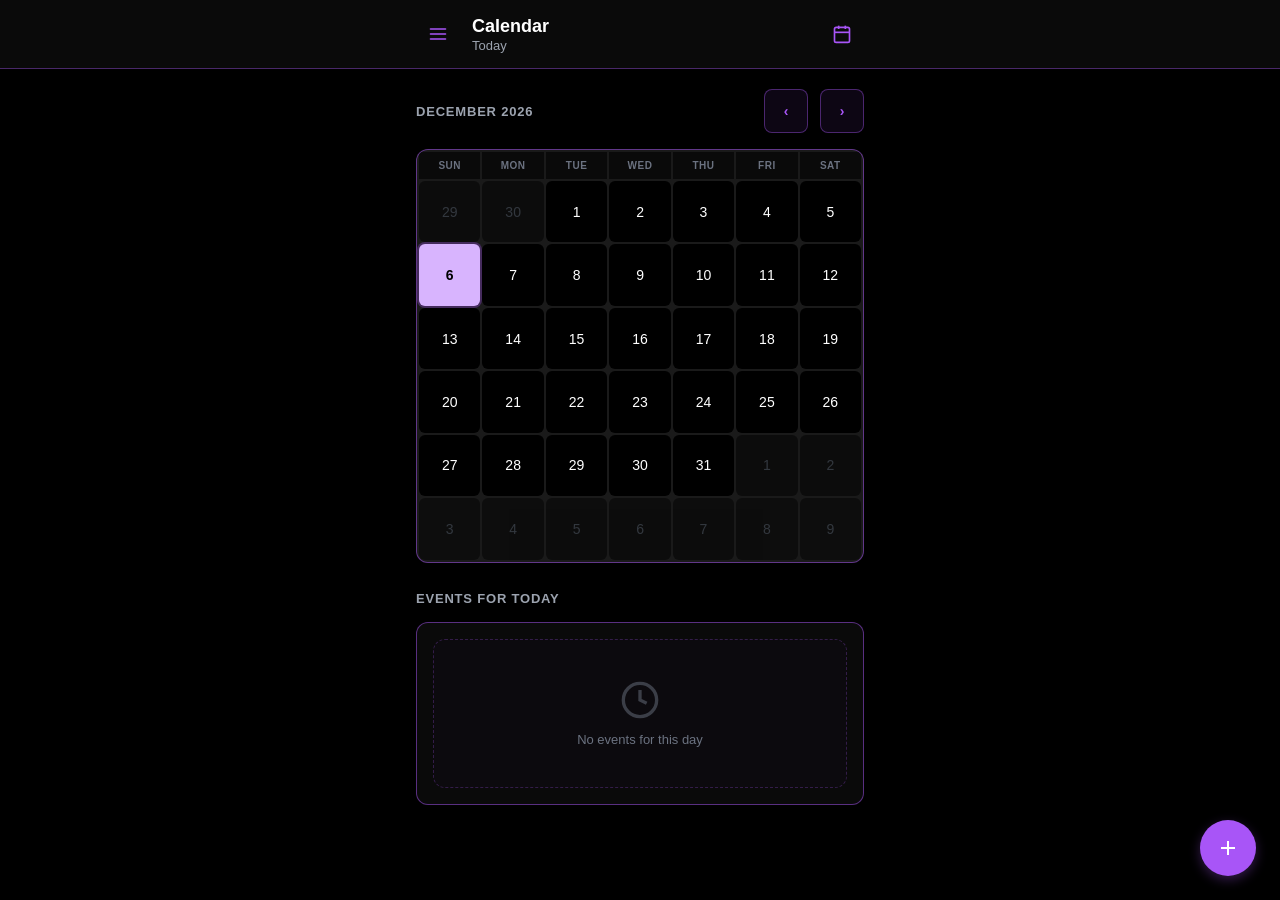
==== index.html @ 0a6b71c0 "Add files via upload" ====
<!DOCTYPE html>
<html lang="en">
<head>
    <meta charset="UTF-8">
    <meta name="viewport" content="width=device-width, initial-scale=1.0, maximum-scale=1.0, user-scalable=no">
    <meta name="theme-color" content="#000000">
    <meta name="apple-mobile-web-app-capable" content="yes">
    <meta name="apple-mobile-web-app-status-bar-style" content="black">
    <meta name="apple-mobile-web-app-title" content="Routine OS">
    <link rel="manifest" href="/manifest.json">
    <title>Routine OS</title>
    <style>
        *{margin:0;padding:0;box-sizing:border-box}
        body{background:#000;color:#fff;font-family:'Helvetica Neue Condensed','Helvetica Condensed',Helvetica,Arial,sans-serif;min-height:100vh;-webkit-font-smoothing:antialiased;font-stretch:condensed}
        ::-webkit-scrollbar{width:4px}::-webkit-scrollbar-track{background:#0a0a0a}::-webkit-scrollbar-thumb{background:#a855f7;border-radius:2px}
        .header{background:#0a0a0a;border-bottom:0.5px solid rgba(168,85,247,.4);padding:12px 16px;position:sticky;top:0;z-index:30;box-shadow:0 1px 3px rgba(0,0,0,.3)}
        .header-inner{display:flex;align-items:center;justify-content:space-between;max-width:448px;margin:0 auto}
        .header-left{display:flex;align-items:center;gap:12px}
        .header h1{font-size:18px;font-weight:600}.header .sub{font-size:13px;color:#9ca3af;margin-top:1px}
        .icon-btn{width:44px;height:44px;display:flex;align-items:center;justify-content:center;background:none;border:none;color:#a855f7;cursor:pointer;border-radius:6px;transition:background .2s}
        .icon-btn:hover{background:rgba(168,85,247,.1)}
        .main{padding:20px 16px;max-width:480px;margin:0 auto;padding-bottom:40px}
        .section{margin-bottom:28px}
        .section-title{font-size:13px;font-weight:600;color:#9ca3af;margin-bottom:16px;text-transform:uppercase;letter-spacing:.8px}
        .card{background:#0a0a0a;border:0.5px solid rgba(168,85,247,.5);border-radius:12px;padding:16px;box-shadow:0 2px 8px rgba(0,0,0,.2)}
        .calendar-grid{display:grid;grid-template-columns:repeat(7,1fr);gap:2px;background:#1a1a1a;border:0.5px solid rgba(168,85,247,.5);border-radius:12px;overflow:hidden;padding:2px;box-shadow:0 2px 8px rgba(0,0,0,.2)}
        .cal-header{display:flex;align-items:center;justify-content:space-between;margin-bottom:16px}
        .cal-nav{display:flex;align-items:center;gap:12px}
        .cal-btn{min-width:44px;min-height:44px;display:flex;align-items:center;justify-content:center;background:rgba(168,85,247,.08);border:0.5px solid rgba(168,85,247,.4);color:#a855f7;cursor:pointer;border-radius:8px;font-size:14px;font-weight:600;transition:all .2s}
        .cal-btn:hover{background:rgba(168,85,247,.2)}
        .cal-day{aspect-ratio:1;display:flex;align-items:center;justify-content:center;font-size:14px;background:#000;cursor:pointer;transition:all .2s;position:relative;border-radius:6px;font-weight:500}
        .cal-day:hover{background:#1a1a1a;transform:scale(1.05)}
        .cal-day.other-month{color:#4b5563;opacity:.5}
        .cal-day.today{background:#a855f7;color:#000;font-weight:700;box-shadow:0 0 0 2px rgba(168,85,247,.3)}
        .cal-day.selected{background:#d8b4fe;color:#000;font-weight:600}
        .cal-day.has-events::after{content:'';position:absolute;bottom:4px;width:5px;height:5px;background:#a855f7;border-radius:50%;box-shadow:0 0 4px rgba(168,85,247,.6)}
        .weekday{font-size:10px;color:#6b7280;text-align:center;padding:8px 0;background:#0a0a0a;font-weight:600;text-transform:uppercase;letter-spacing:.5px}
        .events-list{display:flex;flex-direction:column;gap:10px}
        .event-item{display:flex;align-items:center;justify-content:space-between;padding:12px;background:rgba(168,85,247,.04);border:0.5px solid rgba(168,85,247,.25);border-radius:8px;transition:all .2s;box-shadow:0 1px 3px rgba(0,0,0,.1)}
        .event-item:hover{background:rgba(168,85,247,.1);border-color:#a855f7}
        .event-info{flex:1}
        .event-time{font-size:11px;color:#a855f7;margin-bottom:4px;font-weight:600}
        .event-title{font-size:14px;color:#fff;font-weight:500;margin-bottom:2px}
        .event-type{font-size:10px;color:#9ca3af;text-transform:uppercase;letter-spacing:.5px}
        .del-btn{min-width:36px;min-height:36px;display:flex;align-items:center;justify-content:center;background:rgba(239,68,68,.08);border:0.5px solid rgba(239,68,68,.3);color:#ef4444;cursor:pointer;border-radius:6px;transition:all .2s}.del-btn:hover{background:rgba(239,68,68,.15);border-color:rgba(239,68,68,.6)}
        .metrics-grid{display:grid;grid-template-columns:1fr;gap:16px}
        .metric-card{background:#0a0a0a;border:0.5px solid rgba(168,85,247,.5);border-radius:12px;padding:16px;transition:all .2s;box-shadow:0 2px 6px rgba(0,0,0,.15)}
        .metric-card:hover{border-color:#d8b4fe;box-shadow:0 4px 12px rgba(168,85,247,.15)}
        .metric-header{display:flex;align-items:center;justify-content:space-between;margin-bottom:12px}
        .metric-title{font-size:14px;font-weight:600;color:#d1d5db}
        .metric-value{font-size:16px;color:#a855f7;font-weight:700}
        .metric-actions{display:flex;gap:10px;margin-top:12px}
        .metric-btn{flex:1;min-height:44px;padding:10px;background:rgba(168,85,247,.08);border:0.5px solid rgba(168,85,247,.4);color:#a855f7;border-radius:8px;font-size:13px;font-weight:600;cursor:pointer;transition:all .2s}
        .metric-btn:hover{background:rgba(168,85,247,.2);transform:translateY(-1px)}
        .metric-btn.done{background:#a855f7;color:#000;border-color:#a855f7}
        .overlay{position:fixed;inset:0;background:rgba(0,0,0,.6);display:none;align-items:flex-end;justify-content:center;z-index:50}
        .overlay.open{display:flex}
        .modal{background:#0a0a0a;border-top:1px solid #a855f7;width:100%;max-width:448px;border-radius:12px 12px 0 0;max-height:85vh;display:flex;flex-direction:column}
        .modal-head{padding:14px 16px;border-bottom:1px solid rgba(168,85,247,.2);display:flex;align-items:center;justify-content:space-between;flex-shrink:0}
        .modal-head h2{font-size:16px;font-weight:600}
        .modal-body{flex:1;overflow-y:auto;padding:16px}
        .modal-foot{padding:12px 16px;border-top:1px solid rgba(168,85,247,.2);flex-shrink:0}
        .close{width:32px;height:32px;display:flex;align-items:center;justify-content:center;background:none;border:none;color:#9ca3af;cursor:pointer}.close:hover{color:#fff}
        .fg{margin-bottom:14px}.fl{display:block;font-size:13px;font-weight:500;color:#d1d5db;margin-bottom:6px}
        .fi,.ft{width:100%;padding:8px 12px;background:#000;border:0.5px solid rgba(168,85,247,.5);border-radius:8px;color:#fff;font-size:14px;font-family:inherit}
        .fi:focus,.ft:focus{outline:none;border-color:#d8b4fe}.ft{resize:none;min-height:64px}
        .type-grid{display:grid;grid-template-columns:1fr 1fr;gap:8px}
        .tbtn{padding:8px 12px;background:#000;border:0.5px solid rgba(168,85,247,.4);border-radius:8px;color:#d1d5db;cursor:pointer;display:flex;align-items:center;justify-content:center;gap:6px;transition:all .2s;font-family:inherit;font-size:13px}
        .tbtn.on{background:#a855f7;color:#fff}
        .form-acts{display:flex;gap:8px;margin-top:14px}
        .fbtn{flex:1;padding:12px 16px;border-radius:10px;border:0.5px solid rgba(168,85,247,.5);cursor:pointer;font-size:14px;font-weight:600;transition:all .2s;font-family:inherit;min-height:48px}
        .fbtn-c{background:#000;color:#d1d5db;border-color:#4b5563}.fbtn-c:hover{background:#1a1a1a;border-color:#6b7280}
        .fbtn-s{background:#a855f7;color:#fff;border-color:#a855f7}.fbtn-s:hover{background:#9333ea;transform:translateY(-1px);box-shadow:0 4px 12px rgba(168,85,247,.3)}.fbtn-s:disabled{opacity:.5;cursor:not-allowed;transform:none}
        .fab{position:fixed;bottom:24px;right:24px;width:56px;height:56px;border-radius:50%;background:#a855f7;border:none;color:#fff;cursor:pointer;display:flex;align-items:center;justify-content:center;box-shadow:0 4px 12px rgba(168,85,247,.3);transition:background .2s;z-index:40}
        .fab:hover{background:#9333ea}
        .empty-state{display:flex;flex-direction:column;align-items:center;justify-content:center;padding:40px 20px;text-align:center;color:#6b7280;background:rgba(168,85,247,.02);border-radius:12px;border:0.5px dashed rgba(168,85,247,.25)}
        .empty-state svg{width:40px;height:40px;margin-bottom:12px;opacity:.5}
        .empty-state p{font-size:13px;font-weight:500}
        .coach-section{background:#0a0a0a;border:0.5px solid rgba(168,85,247,.5);border-radius:12px;overflow:hidden;box-shadow:0 2px 8px rgba(0,0,0,.2)}
        .coach-header{display:flex;align-items:center;justify-content:space-between;padding:16px;border-bottom:1px solid rgba(168,85,247,.2);background:rgba(168,85,247,.03)}
        .coach-label{font-size:15px;font-weight:600;color:#fff;display:flex;align-items:center;gap:8px}
        .coach-label svg{color:#a855f7}
        .coach-status{font-size:10px;color:#22c55e;padding:4px 10px;background:rgba(34,197,94,.1);border:1px solid rgba(34,197,94,.3);border-radius:6px;font-weight:600;text-transform:uppercase;letter-spacing:.5px}
        .coach-log{max-height:400px;overflow-y:auto;padding:16px;display:flex;flex-direction:column;gap:12px}
        .coach-msg{padding:12px 14px;border-radius:10px;font-size:13px;line-height:1.7;color:#e5e7eb}
        .coach-msg.coach-resp{background:rgba(168,85,247,.05);border-left:3px solid #a855f7}
        .coach-msg.coach-resp.harsh{background:rgba(239,68,68,.05);border-left-color:#ef4444}
        .coach-msg.coach-resp.motivate{background:rgba(245,158,11,.05);border-left-color:#f59e0b}
        .coach-msg.coach-resp.advice{background:rgba(34,197,94,.05);border-left-color:#22c55e}
        .coach-msg.user-cmd{background:rgba(168,85,247,.1);border:1px solid rgba(168,85,247,.3);text-align:right;border-radius:10px}
        .coach-tag{font-size:9px;text-transform:uppercase;letter-spacing:.8px;font-weight:700;margin-bottom:6px;color:#a855f7}
        .coach-msg.harsh .coach-tag{color:#f87171}
        .coach-msg.motivate .coach-tag{color:#fbbf24}
        .coach-msg.advice .coach-tag{color:#4ade80}
        .coach-input-row{display:flex;gap:10px;padding:14px 16px;border-top:1px solid rgba(168,85,247,.2);background:rgba(168,85,247,.02)}
        .coach-input{flex:1;padding:12px 14px;background:#000;border:0.5px solid rgba(168,85,247,.5);border-radius:10px;color:#fff;font-size:14px;font-family:inherit;transition:all .2s}
        .coach-input:focus{outline:none;border-color:#d8b4fe;box-shadow:0 0 0 3px rgba(168,85,247,.1)}
        .coach-send{min-width:48px;min-height:48px;display:flex;align-items:center;justify-content:center;background:#a855f7;border:none;border-radius:10px;color:#fff;cursor:pointer;transition:all .2s}
        .coach-send:hover{background:#9333ea;transform:scale(1.05)}
        .coach-quick{display:flex;gap:8px;padding:12px 16px;flex-wrap:wrap;border-bottom:1px solid rgba(168,85,247,.1)}
        .coach-quick-btn{padding:6px 12px;background:rgba(168,85,247,.06);border:0.5px solid rgba(168,85,247,.3);color:#d8b4fe;border-radius:8px;font-size:11px;font-weight:600;cursor:pointer;transition:all .2s;font-family:inherit;text-transform:uppercase;letter-spacing:.5px}
        .coach-quick-btn:hover{background:rgba(168,85,247,.15);border-color:#a855f7;transform:translateY(-1px)}
        .feedback-banner{position:fixed;top:70px;left:16px;right:16px;max-width:416px;margin:0 auto;z-index:35;background:rgba(127,29,29,.4);border:2px solid #ef4444;border-radius:8px;padding:12px 16px;display:none;cursor:pointer;animation:pulse 2s infinite;box-shadow:0 4px 12px rgba(239,68,68,.3)}
        .feedback-banner.show{display:flex;align-items:center;gap:10px}
        .feedback-banner span{font-size:13px;color:#fef2f2;font-weight:600}
        @keyframes pulse{0%,100%{opacity:1}50%{opacity:.8}}
        .plugin-toggle{display:flex;align-items:center;justify-content:space-between;padding:10px 0;border-bottom:1px solid rgba(168,85,247,.2)}
        .plugin-toggle:last-child{border-bottom:none}
        .plugin-info{flex:1}
        .plugin-name{font-size:14px;font-weight:500;color:#fff;margin-bottom:2px}
        .plugin-desc{font-size:11px;color:#6b7280}
        .toggle-switch{position:relative;width:48px;height:26px;background:#1f1f1f;border:0.5px solid rgba(168,85,247,.5);border-radius:13px;cursor:pointer;transition:background .2s}
        .toggle-switch.on{background:#a855f7}
        .toggle-knob{position:absolute;top:2px;left:2px;width:20px;height:20px;background:#fff;border-radius:50%;transition:left .2s}
        .toggle-switch.on .toggle-knob{left:24px}
        .context-switcher svg{width:20px;height:20px}
        .view-container{display:none;animation:fadeIn .2s ease-out}
        .view-container.active{display:block}
        @keyframes fadeIn{from{opacity:0}to{opacity:1}}
    </style>
</head>
<body>
    <header class="header">
        <div class="header-inner">
            <div class="header-left">
                <button class="icon-btn" onclick="openSettings()">
                    <svg width="20" height="20" viewBox="0 0 24 24" fill="none"><path d="M3 12h18M3 6h18M3 18h18" stroke="currentColor" stroke-width="2" stroke-linecap="round"/></svg>
                </button>
                <div>
                    <h1 id="contextTitle">Calendar</h1>
                    <div class="sub" id="contextSubtitle">Today</div>
                </div>
            </div>
            <button class="icon-btn context-switcher" id="contextSwitcher" onclick="cycleContext()" aria-label="Switch context">
                <svg id="contextIcon" viewBox="0 0 24 24" fill="none"></svg>
            </button>
        </div>
    </header>

    <main class="main">
        <!-- Calendar View -->
        <div id="calendarView" class="view-container active">
            <!-- Calendar Section -->
            <section class="section">
                <div class="cal-header">
                    <h2 class="section-title" id="currentMonth" style="margin:0">Loading...</h2>
                    <div class="cal-nav">
                        <button class="cal-btn" onclick="previousMonth()">‹</button>
                        <button class="cal-btn" onclick="nextMonth()">›</button>
                    </div>
                </div>
                <div class="calendar-grid" id="calendar">
                    <!-- Calendar will be rendered here -->
                </div>
            </section>

            <!-- Events Section -->
            <section class="section">
                <h2 class="section-title">Events for <span id="eventsDate">Today</span></h2>
                <div class="card">
                    <div class="events-list" id="eventsList">
                        <div class="empty-state">
                            <svg viewBox="0 0 24 24" fill="none"><circle cx="12" cy="12" r="10" stroke="currentColor" stroke-width="2"/><polyline points="12 6 12 12 16 14" stroke="currentColor" stroke-width="2"/></svg>
                            <p>No events for this day</p>
                        </div>
                    </div>
                </div>
            </section>
        </div>

        <!-- Tasks View -->
        <div id="tasksView" class="view-container">
            <section class="section">
                <h2 class="section-title">Daily Tasks</h2>
                <div class="card">
                    <div id="tasksList">
                        <div class="empty-state">
                            <svg viewBox="0 0 24 24" fill="none"><path d="M9 11l3 3L22 4" stroke="currentColor" stroke-width="2" stroke-linecap="round" stroke-linejoin="round"/><path d="M21 12v7a2 2 0 01-2 2H5a2 2 0 01-2-2V5a2 2 0 012-2h11" stroke="currentColor" stroke-width="2" stroke-linecap="round" stroke-linejoin="round"/></svg>
                            <p>No tasks for today</p>
                        </div>
                    </div>
                </div>
            </section>
        </div>

        <!-- Metrics View -->
        <div id="metricsView" class="view-container">
            <section class="section">
                <h2 class="section-title">Health Metrics</h2>
                <div class="metrics-grid" id="metricsGrid">
                    <!-- Metrics will be rendered here -->
                </div>
            </section>
        </div>

        <!-- Coach View -->
        <div id="coachView" class="view-container">
            <section class="section">
                <h2 class="section-title">The Coach</h2>
                <div class="coach-section">
                    <div class="coach-header">
                        <div class="coach-label">
                            <svg width="16" height="16" viewBox="0 0 24 24" fill="none"><path d="M14.5 17.5L3 6V3h3l11.5 11.5M13 7l4-4 4 4-4 4" stroke="currentColor" stroke-width="2" stroke-linecap="round" stroke-linejoin="round"/></svg>
                            The Coach
                        </div>
                        <span class="coach-status" id="coachStatus">Active</span>
                    </div>
                    <div class="coach-log" id="coachLog"></div>
                    <div class="coach-quick">
                        <button class="coach-quick-btn" onclick="coachCommand('motivate me')">Motivate</button>
                        <button class="coach-quick-btn" onclick="coachCommand('sleep hygiene')">Sleep</button>
                        <button class="coach-quick-btn" onclick="coachCommand('work density')">Work</button>
                        <button class="coach-quick-btn" onclick="coachCommand('review metrics')">Review</button>
                    </div>
                    <div class="coach-input-row">
                        <input type="text" class="coach-input" id="coachInput" placeholder="Command the Coach...">
                        <button class="coach-send" onclick="sendCoachCommand()">
                            <svg width="18" height="18" viewBox="0 0 24 24" fill="none"><line x1="22" y1="2" x2="11" y2="13" stroke="currentColor" stroke-width="2"/><polygon points="22 2 15 22 11 13 2 9 22 2" stroke="currentColor" stroke-width="2" fill="none"/></svg>
                        </button>
                    </div>
                </div>
            </section>
        </div>
    </main>

    <!-- Feedback Banner -->
    <div class="feedback-banner" id="feedbackBanner" onclick="dismissFeedback()">
        <svg width="14" height="14" viewBox="0 0 24 24" fill="none"><path d="M14.5 17.5L3 6V3h3l11.5 11.5M13 7l4-4 4 4-4 4" stroke="#f87171" stroke-width="2" stroke-linecap="round" stroke-linejoin="round"/></svg>
        <span id="feedbackBannerText">The Coach has words for you.</span>
    </div>

    <!-- Context-Aware FAB -->
    <button class="fab" id="contextFab" onclick="handleFabClick()" aria-label="Add">
        <svg width="24" height="24" viewBox="0 0 24 24" fill="none">
            <line x1="12" y1="5" x2="12" y2="19" stroke="currentColor" stroke-width="2"/>
            <line x1="5" y1="12" x2="19" y2="12" stroke="currentColor" stroke-width="2"/>
        </svg>
    </button>

    <!-- Add Event Modal -->
    <div class="overlay" id="addModal">
        <div class="modal">
            <div class="modal-head">
                <h2>Add Event</h2>
                <button class="close" onclick="closeAll()"><svg width="18" height="18" viewBox="0 0 24 24" fill="none"><line x1="18" y1="6" x2="6" y2="18" stroke="currentColor" stroke-width="2"/><line x1="6" y1="6" x2="18" y2="18" stroke="currentColor" stroke-width="2"/></svg></button>
            </div>
            <div class="modal-body">
                <form id="eventForm">
                    <div class="fg"><label class="fl">Title *</label><input class="fi" id="eventTitle" placeholder="Enter title" required></div>
                    <div class="fg"><label class="fl">Description</label><textarea class="ft" id="eventDesc" placeholder="Optional"></textarea></div>
                    <div class="fg"><label class="fl">Time</label><input type="time" class="fi" id="eventTime"></div>
                    <div class="fg"><label class="fl">Type</label>
                        <div class="type-grid">
                            <button type="button" class="tbtn on" data-type="onetime" onclick="pickEventType(this)">One-time</button>
                            <button type="button" class="tbtn" data-type="recurring" onclick="pickEventType(this)">Daily</button>
                        </div>
                    </div>
                </form>
            </div>
            <div class="modal-foot">
                <button class="fbtn fbtn-c" onclick="closeAll()">Cancel</button>
                <button class="fbtn fbtn-s" onclick="saveEvent()">Add Event</button>
            </div>
        </div>
    </div>

    <!-- Settings Modal -->
    <div class="overlay" id="settingsModal">
        <div class="modal">
            <div class="modal-head">
                <h2>Settings</h2>
                <button class="close" onclick="closeAll()"><svg width="18" height="18" viewBox="0 0 24 24" fill="none"><line x1="18" y1="6" x2="6" y2="18" stroke="currentColor" stroke-width="2"/><line x1="6" y1="6" x2="18" y2="18" stroke="currentColor" stroke-width="2"/></svg></button>
            </div>
            <div class="modal-body">
                <h3 style="font-size:14px;font-weight:600;color:#d1d5db;margin-bottom:12px;text-transform:uppercase;letter-spacing:.5px">Health Plugins</h3>
                <div id="pluginToggles"></div>
            </div>
        </div>
    </div>

    <!-- Add Task Modal -->
    <div class="overlay" id="taskModal">
        <div class="modal">
            <div class="modal-head">
                <h2>Add Task</h2>
                <button class="close" onclick="closeAll()"><svg width="18" height="18" viewBox="0 0 24 24" fill="none"><line x1="18" y1="6" x2="6" y2="18" stroke="currentColor" stroke-width="2"/><line x1="6" y1="6" x2="18" y2="18" stroke="currentColor" stroke-width="2"/></svg></button>
            </div>
            <div class="modal-body">
                <form id="taskForm">
                    <div class="fg">
                        <label class="fl">Task Title *</label>
                        <input class="fi" id="taskTitle" placeholder="What needs to be done?" required>
                    </div>
                    <div class="fg">
                        <label class="fl">Description (Optional)</label>
                        <textarea class="ft" id="taskDesc" placeholder="Add details..." rows="3"></textarea>
                    </div>
                </form>
            </div>
            <div class="modal-foot">
                <button class="fbtn fbtn-c" onclick="closeAll()">Cancel</button>
                <button class="fbtn fbtn-s" onclick="saveTask()">Add Task</button>
            </div>
        </div>
    </div>

    <script>
        // State Management
        let currentDate = new Date();
        let selectedDate = new Date();
        let events = [];
        let metrics = {
            water: { current: 0, target: 2000 },
            sleep: { hours: null },
            exercise: { done: false }
        };
        let selectedEventType = 'onetime';
        let enabledPlugins = { water: true, sleep: true, exercise: true };
        
        // Context Switching State
        let currentContext = 'calendar';
        let tasks = [];
        
        const CONTEXTS = {
            calendar: {
                title: 'Calendar',
                subtitle: 'Today',
                icon: '<rect x="3" y="4" width="18" height="18" rx="2" ry="2" stroke="currentColor" stroke-width="2"/><line x1="16" y1="2" x2="16" y2="6" stroke="currentColor" stroke-width="2"/><line x1="8" y1="2" x2="8" y2="6" stroke="currentColor" stroke-width="2"/><line x1="3" y1="10" x2="21" y2="10" stroke="currentColor" stroke-width="2"/>'
            },
            tasks: {
                title: 'Tasks',
                subtitle: 'Daily Checklist',
                icon: '<path d="M9 11l3 3L22 4" stroke="currentColor" stroke-width="2" stroke-linecap="round" stroke-linejoin="round"/><path d="M21 12v7a2 2 0 01-2 2H5a2 2 0 01-2-2V5a2 2 0 012-2h11" stroke="currentColor" stroke-width="2" stroke-linecap="round" stroke-linejoin="round"/>'
            },
            metrics: {
                title: 'Metrics',
                subtitle: 'Health Tracking',
                icon: '<path d="M22 12h-4l-3 9L9 3l-3 9H2" stroke="currentColor" stroke-width="2" stroke-linecap="round" stroke-linejoin="round"/>'
            },
            coach: {
                title: 'Coach',
                subtitle: 'AI Assistant',
                icon: '<path d="M14.5 17.5L3 6V3h3l11.5 11.5M13 7l4-4 4 4-4 4" stroke="currentColor" stroke-width="2" stroke-linecap="round" stroke-linejoin="round"/>'
            }
        };

        // Initialize
        document.addEventListener('DOMContentLoaded', () => {
            loadData();
            
            // Set initial context
            document.querySelectorAll('.view-container').forEach(view => {
                view.classList.remove('active');
            });
            document.getElementById(currentContext + 'View').classList.add('active');
            
            // Update header and switcher icon
            const ctx = CONTEXTS[currentContext];
            document.getElementById('contextTitle').textContent = ctx.title;
            document.getElementById('contextSubtitle').textContent = ctx.subtitle;
            document.getElementById('contextIcon').innerHTML = ctx.icon;
            
            // Render initial content
            renderContextContent(currentContext);
        });

        // Data Persistence
        function loadData() {
            const storedEvents = localStorage.getItem('routine-os-events');
            const storedMetrics = localStorage.getItem('routine-os-metrics');
            const storedPlugins = localStorage.getItem('routine-os-plugins');
            const storedTasks = localStorage.getItem('routine-os-tasks');
            const storedContext = localStorage.getItem('routine-os-context');
            
            if (storedEvents) events = JSON.parse(storedEvents);
            if (storedMetrics) metrics = JSON.parse(storedMetrics);
            if (storedPlugins) enabledPlugins = JSON.parse(storedPlugins);
            if (storedTasks) tasks = JSON.parse(storedTasks);
            if (storedContext) currentContext = storedContext;
        }

        function saveData() {
            localStorage.setItem('routine-os-events', JSON.stringify(events));
            localStorage.setItem('routine-os-metrics', JSON.stringify(metrics));
            localStorage.setItem('routine-os-plugins', JSON.stringify(enabledPlugins));
            localStorage.setItem('routine-os-tasks', JSON.stringify(tasks));
            localStorage.setItem('routine-os-context', currentContext);
        }

        // Calendar Functions
        function renderCalendar() {
            const year = currentDate.getFullYear();
            const month = currentDate.getMonth();
            const firstDay = new Date(year, month, 1);
            const lastDay = new Date(year, month + 1, 0);
            const prevLastDay = new Date(year, month, 0);
            const startDay = firstDay.getDay();
            const endDay = lastDay.getDate();
            const prevEndDay = prevLastDay.getDate();

            const monthNames = ['January', 'February', 'March', 'April', 'May', 'June',
                'July', 'August', 'September', 'October', 'November', 'December'];
            
            document.getElementById('currentMonth').textContent = `${monthNames[month]} ${year}`;

            let html = '';
            
            // Weekday headers
            const weekdays = ['Sun', 'Mon', 'Tue', 'Wed', 'Thu', 'Fri', 'Sat'];
            weekdays.forEach(day => {
                html += `<div class="weekday">${day}</div>`;
            });

            // Previous month days
            for (let i = startDay - 1; i >= 0; i--) {
                html += `<div class="cal-day other-month">${prevEndDay - i}</div>`;
            }

            // Current month days
            const today = new Date();
            for (let day = 1; day <= endDay; day++) {
                const date = new Date(year, month, day);
                const dateStr = formatDateKey(date);
                const dayEvents = events.filter(e => e.date === dateStr);
                const isToday = date.toDateString() === today.toDateString();
                const isSelected = date.toDateString() === selectedDate.toDateString();
                
                let classes = 'cal-day';
                if (isToday) classes += ' today';
                if (isSelected) classes += ' selected';
                if (dayEvents.length > 0) classes += ' has-events';
                
                html += `<div class="${classes}" onclick="selectDate(${year}, ${month}, ${day})">${day}</div>`;
            }

            // Next month days
            const remainingDays = 42 - (startDay + endDay);
            for (let day = 1; day <= remainingDays; day++) {
                html += `<div class="cal-day other-month">${day}</div>`;
            }

            document.getElementById('calendar').innerHTML = html;
        }

        function selectDate(year, month, day) {
            selectedDate = new Date(year, month, day);
            updateDateDisplay();
            renderEvents();
            renderCalendar();
        }

        function previousMonth() {
            currentDate.setMonth(currentDate.getMonth() - 1);
            renderCalendar();
        }

        function nextMonth() {
            currentDate.setMonth(currentDate.getMonth() + 1);
            renderCalendar();
        }

        function goToToday() {
            const today = new Date();
            currentDate = new Date(today);
            selectedDate = new Date(today);
            updateDateDisplay();
            renderCalendar();
            renderEvents();
        }

        function updateDateDisplay() {
            const options = { weekday: 'long', year: 'numeric', month: 'long', day: 'numeric' };
            document.getElementById('selectedDate').textContent = selectedDate.toLocaleDateString('en-US', options);
            document.getElementById('eventsDate').textContent = selectedDate.toLocaleDateString('en-US', { month: 'short', day: 'numeric' });
        }

        // Events Functions
        function renderEvents() {
            const dateStr = formatDateKey(selectedDate);
            const dayEvents = events.filter(e => e.date === dateStr);
            const container = document.getElementById('eventsList');

            if (dayEvents.length === 0) {
                container.innerHTML = `
                    <div class="empty-state">
                        <svg viewBox="0 0 24 24" fill="none"><circle cx="12" cy="12" r="10" stroke="currentColor" stroke-width="2"/><polyline points="12 6 12 12 16 14" stroke="currentColor" stroke-width="2"/></svg>
                        <p>No events for this day</p>
                    </div>
                `;
                return;
            }

            container.innerHTML = dayEvents.map(event => `
                <div class="event-item">
                    <div class="event-info">
                        ${event.time ? `<div class="event-time">${event.time}</div>` : ''}
                        <div class="event-title">${event.title}</div>
                        ${event.description ? `<div class="event-type">${event.description}</div>` : ''}
                        ${event.type === 'recurring' ? '<div class="event-type">Daily</div>' : ''}
                    </div>
                    <button class="del-btn" onclick="deleteEvent('${event.id}')">
                        <svg width="14" height="14" viewBox="0 0 24 24" fill="none"><polyline points="3 6 5 6 21 6" stroke="currentColor" stroke-width="2"/><path d="M19 6v14a2 2 0 0 1-2 2H7a2 2 0 0 1-2-2V6m3 0V4a2 2 0 0 1 2-2h4a2 2 0 0 1 2 2v2" stroke="currentColor" stroke-width="2"/></svg>
                    </button>
                </div>
            `).join('');
        }

        function openAddEvent() {
            document.getElementById('addModal').classList.add('open');
            document.getElementById('eventTitle').focus();
        }

        function closeAll() {
            document.querySelectorAll('.overlay').forEach(o => o.classList.remove('open'));
            document.getElementById('eventForm').reset();
            selectedEventType = 'onetime';
            document.querySelectorAll('.tbtn').forEach(b => b.classList.remove('on'));
            document.querySelector('.tbtn[data-type="onetime"]').classList.add('on');
        }

        function pickEventType(btn) {
            selectedEventType = btn.dataset.type;
            document.querySelectorAll('.tbtn').forEach(b => b.classList.remove('on'));
            btn.classList.add('on');
        }

        function saveEvent() {
            const title = document.getElementById('eventTitle').value.trim();
            if (!title) return;

            const event = {
                id: Date.now().toString(),
                title,
                description: document.getElementById('eventDesc').value.trim(),
                time: document.getElementById('eventTime').value,
                type: selectedEventType,
                date: formatDateKey(selectedDate)
            };

            events.push(event);
            saveData();
            renderEvents();
            renderCalendar();
            closeAll();
        }

        function deleteEvent(id) {
            events = events.filter(e => e.id !== id);
            saveData();
            renderEvents();
            renderCalendar();
        }

        // Health Metrics Functions
        function renderMetrics() {
            const container = document.getElementById('metricsGrid');
            let html = '';

            if (enabledPlugins.water) {
                const waterPercent = Math.round((metrics.water.current / metrics.water.target) * 100);
                html += `
                    <div class="metric-card">
                        <div class="metric-header">
                            <span class="metric-title">Water Intake</span>
                            <span class="metric-value">${metrics.water.current}ml / ${metrics.water.target}ml</span>
                        </div>
                        <div class="metric-actions">
                            <button class="metric-btn" onclick="addWater(250)">+250ml</button>
                            <button class="metric-btn" onclick="addWater(500)">+500ml</button>
                            <button class="metric-btn" onclick="resetWater()">Reset</button>
                        </div>
                    </div>
                `;
            }

            if (enabledPlugins.sleep) {
                html += `
                    <div class="metric-card">
                        <div class="metric-header">
                            <span class="metric-title">Sleep Duration</span>
                            <span class="metric-value">${metrics.sleep.hours ? metrics.sleep.hours + ' hours' : 'Not set'}</span>
                        </div>
                        <div class="metric-actions">
                            <input type="number" class="fi" id="sleepInput" placeholder="Hours" min="0" max="24" step="0.5" style="flex:1">
                            <button class="metric-btn" onclick="setSleep()">Set</button>
                        </div>
                    </div>
                `;
            }

            if (enabledPlugins.exercise) {
                html += `
                    <div class="metric-card">
                        <div class="metric-header">
                            <span class="metric-title">Exercise</span>
                            <span class="metric-value">${metrics.exercise.done ? 'Done ✅' : 'Not done'}</span>
                        </div>
                        <div class="metric-actions">
                            <button class="metric-btn ${metrics.exercise.done ? 'done' : ''}" onclick="toggleExercise()">${metrics.exercise.done ? 'Mark as Not Done' : 'Mark as Done'}</button>
                        </div>
                    </div>
                `;
            }

            if (html === '') {
                html = '<div style="padding:20px;text-align:center;color:#4b5563;font-size:12px">No health plugins enabled. Enable them in Settings.</div>';
            }

            container.innerHTML = html;

            // Re-attach sleep input listener if sleep plugin is enabled
            if (enabledPlugins.sleep) {
                const sleepInput = document.getElementById('sleepInput');
                if (sleepInput) {
                    sleepInput.addEventListener('keypress', (e) => {
                        if (e.key === 'Enter') setSleep();
                    });
                }
            }
        }

        function updateMetrics() {
            renderMetrics();
        }

        function addWater(amount) {
            metrics.water.current = Math.min(metrics.water.current + amount, metrics.water.target);
            saveData();
            updateMetrics();
        }

        function resetWater() {
            metrics.water.current = 0;
            saveData();
            updateMetrics();
        }

        function setSleep() {
            const hours = parseFloat(document.getElementById('sleepInput').value);
            if (hours && hours >= 0 && hours <= 24) {
                metrics.sleep.hours = hours;
                saveData();
                updateMetrics();
                document.getElementById('sleepInput').value = '';
            }
        }

        function toggleExercise() {
            metrics.exercise.done = !metrics.exercise.done;
            saveData();
            updateMetrics();
        }

        // Plugin System
        const AVAILABLE_PLUGINS = [
            { id: 'water', name: 'Water Tracker', description: 'Track daily water intake (2000ml target)' },
            { id: 'sleep', name: 'Sleep Tracker', description: 'Log sleep duration for metric reviews' },
            { id: 'exercise', name: 'Exercise Tracker', description: 'Mark daily workout completion' }
        ];

        function renderPluginToggles() {
            const container = document.getElementById('pluginToggles');
            container.innerHTML = AVAILABLE_PLUGINS.map(plugin => `
                <div class="plugin-toggle">
                    <div class="plugin-info">
                        <div class="plugin-name">${plugin.name}</div>
                        <div class="plugin-desc">${plugin.description}</div>
                    </div>
                    <div class="toggle-switch ${enabledPlugins[plugin.id] ? 'on' : ''}" onclick="togglePlugin('${plugin.id}')">
                        <div class="toggle-knob"></div>
                    </div>
                </div>
            `).join('');
        }

        function togglePlugin(pluginId) {
            enabledPlugins[pluginId] = !enabledPlugins[pluginId];
            saveData();
            renderPluginToggles();
            renderMetrics();
        }

        // Context Switching Functions
        const CONTEXT_ORDER = ['calendar', 'tasks', 'metrics', 'coach'];

        function setContext(context) {
            currentContext = context;
            saveData();

            document.querySelectorAll('.view-container').forEach(view => {
                view.classList.remove('active');
            });
            const activeView = document.getElementById(context + 'View');
            if (activeView) activeView.classList.add('active');

            const ctx = CONTEXTS[context];
            document.getElementById('contextTitle').textContent = ctx.title;
            document.getElementById('contextSubtitle').textContent = ctx.subtitle;
            document.getElementById('contextIcon').innerHTML = ctx.icon;

            renderContextContent(context);
        }

        function cycleContext() {
            const idx = CONTEXT_ORDER.indexOf(currentContext);
            const next = CONTEXT_ORDER[(idx + 1) % CONTEXT_ORDER.length];
            setContext(next);
        }

        function renderContextContent(context) {
            switch(context) {
                case 'calendar':
                    renderCalendar();
                    renderEvents();
                    updateDateDisplay();
                    break;
                case 'tasks':
                    renderTasks();
                    break;
                case 'metrics':
                    renderMetrics();
                    break;
                case 'coach':
                    renderCoachLog();
                    break;
            }
        }

        // Tasks Functions
        function renderTasks() {
            const container = document.getElementById('tasksList');
            const todayTasks = tasks.filter(task => task.date === formatDateKey(new Date()));
            
            if (todayTasks.length === 0) {
                container.innerHTML = `
                    <div class="empty-state">
                        <svg viewBox="0 0 24 24" fill="none"><path d="M9 11l3 3L22 4" stroke="currentColor" stroke-width="2" stroke-linecap="round" stroke-linejoin="round"/><path d="M21 12v7a2 2 0 01-2 2H5a2 2 0 01-2-2V5a2 2 0 012-2h11" stroke="currentColor" stroke-width="2" stroke-linecap="round" stroke-linejoin="round"/></svg>
                        <p>No tasks for today</p>
                    </div>
                `;
                return;
            }
            
            container.innerHTML = todayTasks.map(task => `
                <div class="event-item">
                    <div class="event-info">
                        <div class="event-title">${task.completed ? '<s>' + task.title + '</s>' : task.title}</div>
                        ${task.description ? `<div class="event-type">${task.description}</div>` : ''}
                    </div>
                    <button class="del-btn" style="background:rgba(34,197,94,.1);border-color:rgba(34,197,94,.3);color:#22c55e" onclick="toggleTask('${task.id}')" onmouseover="this.style.background='rgba(34,197,94,.2)';this.style.borderColor='#22c55e'" onmouseout="this.style.background='rgba(34,197,94,.1)';this.style.borderColor='rgba(34,197,94,.3)'">
                        <svg width="14" height="14" viewBox="0 0 24 24" fill="none">${task.completed ? '<path d="M3 12h18" stroke="currentColor" stroke-width="2"/>' : '<path d="M9 11l3 3L22 4" stroke="currentColor" stroke-width="2" stroke-linecap="round" stroke-linejoin="round"/>'}</svg>
                    </button>
                </div>
            `).join('');
        }

        function addTask() {
            document.getElementById('taskModal').classList.add('open');
            document.getElementById('taskTitle').value = '';
            document.getElementById('taskDesc').value = '';
            document.getElementById('taskTitle').focus();
        }

        function saveTask() {
            const title = document.getElementById('taskTitle').value.trim();
            if (!title) {
                alert('Please enter a task title');
                return;
            }
            
            const task = {
                id: Date.now().toString(),
                title,
                description: document.getElementById('taskDesc').value.trim(),
                completed: false,
                date: formatDateKey(new Date())
            };
            
            tasks.push(task);
            saveData();
            renderTasks();
            closeAll();
        }

        function toggleTask(taskId) {
            const task = tasks.find(t => t.id === taskId);
            if (task) {
                task.completed = !task.completed;
                saveData();
                renderTasks();
            }
        }

        // Context-Aware FAB
        function handleFabClick() {
            switch(currentContext) {
                case 'calendar':
                    openAddEvent();
                    break;
                case 'tasks':
                    addTask();
                    break;
                case 'metrics':
                    // No action for metrics
                    break;
                case 'coach':
                    document.getElementById('coachInput').focus();
                    break;
            }
        }

        // Settings
        function openSettings() {
            renderPluginToggles();
            document.getElementById('settingsModal').classList.add('open');
        }

        // Utility Functions
        function formatDateKey(date) {
            return `${date.getFullYear()}-${String(date.getMonth() + 1).padStart(2, '0')}-${String(date.getDate()).padStart(2, '0')}`;
        }

        // Close modals on overlay click
        document.querySelectorAll('.overlay').forEach(overlay => {
            overlay.addEventListener('click', (e) => {
                if (e.target === overlay) closeAll();
            });
        });

        

        // ============================================================
        // COACH ENGINE
        // ============================================================

        let coachLog = [];
        let lastFeedbackHour = -1;

        const MOTIVATIONAL_STORIES = [
            { title: 'Leonidas at Thermopylae', text: '480 BC. 300 Spartans held the pass at Thermopylae against 100,000+ Persians for three days. Leonidas knew it was a suicide mission before he marched. When told Persian arrows would block out the sun, Dienekes replied: "Then we shall fight in the shade." They didn\'t fight because they could win. They fought because standing your ground is what separates men from cowards. What\'s your Thermopylae today? Face it.' },
            { title: 'Marcus Aurelius — Emperor Under Plague', text: 'Marcus Aurelius ruled Rome during the Antonine Plague that killed 5 million. He didn\'t retreat. He sold palace furniture to fund the army rather than raise taxes. He wrote Meditations — not for publication, but as self-discipline notes. "The impediment to action advances action. What stands in the way becomes the way." He governed an empire while writing philosophy at 4 AM. You can\'t handle your schedule?' },
            { title: 'Seneca\'s Exile', text: 'Seneca was exiled to Corsica for 8 years. No wealth, no status, no comfort. Instead of breaking, he wrote some of the most important philosophy in human history. "We suffer more in imagination than in reality." He returned to Rome and became the most powerful advisor in the empire. Your discomfort is not exile. It\'s training. Use it.' },
            { title: 'Epictetus — From Slave to Philosopher', text: 'Epictetus was born a slave. His master broke his leg. He couldn\'t choose his circumstances — but he chose his response. He became the most influential Stoic teacher in Rome. "It\'s not what happens to you, but how you react to it that matters." You have freedom he never had. What\'s your excuse for not using it?' },
            { title: 'Cato\'s March Through the Desert', text: 'Cato the Younger marched his army through the Libyan desert — 1,000 miles on foot. No horses for him. He walked with his men, drank last, ate last. When offered water before his soldiers, he refused: "A leader drinks after his men." Discipline isn\'t convenient. It\'s a standard you hold when no one is watching.' },
            { title: 'The Spartan Boy and the Fox', text: 'A Spartan boy stole a fox and hid it under his cloak. Rather than reveal the theft when caught, he let the fox claw his stomach open. He died without making a sound. Extreme? Yes. But the principle stands: endure discomfort silently. Stop announcing your struggles. Handle them.' },
            { title: 'Hannibal Crossing the Alps', text: '218 BC. Hannibal took 30,000 soldiers, 15,000 horses, and 37 war elephants across the Alps in winter. Half his army died. He did it anyway and defeated Rome on their own soil for 15 years. "We will either find a way, or make one." Your obstacle is not the Alps. It\'s your own weakness. Move.' },
            { title: 'Miyamoto Musashi — 61 Duels, Zero Losses', text: 'Musashi fought his first duel at 13. By 30, he had fought 61 duels and never lost. His secret? "Do nothing that is of no use." He eliminated all wasted motion, all wasted thought. Every action had purpose. Examine your day: how much of it is wasted motion? Cut it. Ruthlessly.' },
            { title: 'Diogenes and Alexander', text: 'Alexander the Great visited Diogenes, who lived in a barrel. "Ask me for anything," said the most powerful man alive. Diogenes replied: "Stand out of my sunlight." He needed nothing from the conqueror of the world. Real strength isn\'t accumulation — it\'s the elimination of dependency. What are you dependent on that you shouldn\'t be?' },
            { title: 'Stockdale Paradox', text: 'Admiral James Stockdale spent 7 years as a POW in Vietnam. Tortured repeatedly. The optimists — "We\'ll be out by Christmas" — broke first. Stockdale survived by confronting brutal reality while maintaining faith in the outcome. "You must never confuse faith that you will prevail with the discipline to confront the most brutal facts." Stop hoping. Start acting.' }
        ];

        const ADVICE_DATABASE = {
            'sleep hygiene': {
                title: 'SLEEP HYGIENE — Non-Negotiable Protocol',
                checklist: [
                    'No screens 60 minutes before bed. Blue light destroys melatonin. No exceptions.',
                    'Room temperature: 18-19°C (65-67°F). Your body needs to cool down to sleep.',
                    'Total darkness. Blackout curtains or eye mask. Any light = degraded sleep.',
                    'No caffeine after 2:00 PM. Half-life is 5-6 hours. Do the math.',
                    'Last meal 3 hours before bed. Digestion and sleep don\'t mix.',
                    'Wake time is non-negotiable. Same time every day including weekends.',
                    'Bed is for sleep only. No phone, no laptop, no TV in bed.'
                ],
                suggestion: 'Move your wake-up time to 5:00 AM. Your body adapts in 4 days. The first 3 days will hurt. That\'s the point — you\'re building discipline, not comfort.'
            },
            'work density': {
                title: 'WORK DENSITY — Maximum Output Protocol',
                checklist: [
                    'Time-block in 90-minute deep work sprints. No multitasking.',
                    'Phone in another room during work blocks. Not on silent — physically removed.',
                    'First work block starts within 30 min of waking. Peak cortisol = peak focus.',
                    'Batch all communication (email, Slack) into 2 windows: 11 AM and 4 PM.',
                    'Define 3 MIT (Most Important Tasks) the night before. Non-negotiable.',
                    'No meetings before noon. Protect your cognitive prime time.',
                    'Track deep work hours daily. If it\'s under 4 hours, you\'re coasting.'
                ],
                suggestion: 'Schedule your hardest task as the first event tomorrow at 5:30 AM. Zero warmup. Attack it cold. Your brain is sharpest before the world corrupts your focus.'
            },
            'exercise': {
                title: 'EXERCISE — Physical Discipline Protocol',
                checklist: [
                    'Minimum 30 minutes of elevated heart rate daily. Walking doesn\'t count.',
                    'Strength training 3x per week. Compound movements: squat, deadlift, press.',
                    'Morning exercise > evening exercise. Sets your circadian rhythm.',
                    'No skipping because you\'re "tired." Tired is the default. Move anyway.',
                    'Cold shower after every workout. 2 minutes minimum. Builds mental toughness.',
                    'Track every workout. What gets measured gets managed.'
                ],
                suggestion: 'Add a "Morning Training" event at 6:00 AM tomorrow. 30 min minimum. If you skip it, I\'ll know — and there will be consequences.'
            },
            'nutrition': {
                title: 'NUTRITION — Fuel Protocol',
                checklist: [
                    'Protein with every meal. Minimum 1.6g per kg of bodyweight daily.',
                    'No processed sugar. It\'s poison dressed as pleasure.',
                    'Hydrate: 250ml water every 2 hours minimum. Your brain is 75% water.',
                    'Meal prep on Sundays. Decision fatigue kills discipline.',
                    'No eating after 8 PM. Your gut needs rest.',
                    'If you can\'t pronounce an ingredient, don\'t eat it.'
                ],
                suggestion: 'Your water target is 2000ml. If you haven\'t hit it by 3 PM, you\'re behind. Set hourly water alarms. Dehydration = degraded performance.'
            },
            'focus': {
                title: 'FOCUS — Mental Warfare Protocol',
                checklist: [
                    'Delete social media from your phone. Access only via desktop, time-boxed.',
                    'Use website blockers during deep work. willpower is finite; systems aren\'t.',
                    '5-minute meditation before each work block. Not optional.',
                    'Single-task ruthlessly. Context switching costs 23 minutes per switch.',
                    'Write down distracting thoughts on paper. Address them AFTER the work block.',
                    'Environment design: clean desk, noise-cancelling headphones, door closed.'
                ],
                suggestion: 'Remove all notification badges from your phone right now. Every badge is someone else\'s agenda stealing your attention. Take control.'
            }
        };

        function rand(arr) { return arr[Math.floor(Math.random() * arr.length)]; }
        function esc(s) { return s.replace(/&/g,'&amp;').replace(/</g,'&lt;').replace(/>/g,'&gt;'); }

        function addCoachMessage(text, type) {
            coachLog.push({ text, type, time: new Date().toLocaleTimeString([], {hour:'2-digit',minute:'2-digit'}) });
            renderCoachLog();
        }

        function renderCoachLog() {
            const el = document.getElementById('coachLog');
            if (!coachLog.length) {
                el.innerHTML = '<div style="padding:20px;text-align:center;color:#4b5563;font-size:12px">The Coach is watching. Type a command or tap a quick action.</div>';
                return;
            }
            el.innerHTML = coachLog.map(m => {
                if (m.type === 'user') return `<div class="coach-msg user-cmd">${esc(m.text)}<div style="font-size:9px;color:#6b7280;margin-top:4px">${m.time}</div></div>`;
                const typeClass = m.type || '';
                const tagMap = { harsh: 'THE SPARTAN', motivate: 'MOTIVATION', advice: 'TACTICAL ADVICE', feedback: 'METRIC REVIEW' };
                const tag = tagMap[m.type] || 'COACH';
                return `<div class="coach-msg coach-resp ${typeClass}"><div class="coach-tag">${tag}</div>${m.text}<div style="font-size:9px;color:#4b5563;margin-top:4px">${m.time}</div></div>`;
            }).join('');
            el.scrollTop = el.scrollHeight;
        }

        function coachCommand(cmd) {
            addCoachMessage(cmd, 'user');
            processCoachCommand(cmd.toLowerCase());
        }

        function sendCoachCommand() {
            const input = document.getElementById('coachInput');
            const cmd = input.value.trim();
            if (!cmd) return;
            input.value = '';
            coachCommand(cmd);
        }

        function processCoachCommand(cmd) {
            // MOTIVATE
            if (cmd.includes('motivat') || cmd.includes('inspire') || cmd.includes('story') || cmd.includes('push me') || cmd.includes('fire me up')) {
                const story = rand(MOTIVATIONAL_STORIES);
                addCoachMessage(`<strong>${story.title}</strong><br><br>${story.text}`, 'motivate');
                return;
            }

            // ADVICE — match specific topics
            for (const [key, data] of Object.entries(ADVICE_DATABASE)) {
                if (cmd.includes(key) || (key === 'sleep hygiene' && cmd.includes('sleep')) || (key === 'work density' && (cmd.includes('work') || cmd.includes('productivity') || cmd.includes('focus')))) {
                    let html = `<strong>${data.title}</strong><br><br>`;
                    html += '<div style="margin:8px 0">';
                    data.checklist.forEach((item, i) => {
                        html += `<div style="margin-bottom:6px;padding-left:12px;border-left:1px solid rgba(168,85,247,.3)"><span style="color:#a855f7;font-weight:600">${i+1}.</span> ${item}</div>`;
                    });
                    html += '</div>';
                    html += `<div style="margin-top:10px;padding:8px 10px;background:rgba(168,85,247,.08);border:1px solid rgba(168,85,247,.2);border-radius:6px;font-size:12px"><strong style="color:#a855f7">SCHEDULE CHANGE:</strong> ${data.suggestion}</div>`;
                    addCoachMessage(html, 'advice');
                    return;
                }
            }

            // REVIEW METRICS
            if (cmd.includes('review') || cmd.includes('metric') || cmd.includes('check') || cmd.includes('status') || cmd.includes('how am i')) {
                runMetricReview();
                return;
            }

            // GENERIC HARSH RESPONSE
            const harshResponses = [
                `You typed "${esc(cmd)}" like I\'m your therapist. I\'m not. I\'m the voice that tells you what you already know but refuse to act on. Water: ${metrics.water.current}ml. Sleep: ${metrics.sleep.hours || 'NOT LOGGED'}. Exercise: ${metrics.exercise.done ? 'Done' : 'NOT DONE'}. Fix what\'s broken. Now.`,
                `I don\'t understand "${esc(cmd)}" and I don\'t care. Here\'s what I understand: you have ${events.filter(e=>e.date===formatDateKey(new Date())).length} events today. Your water is at ${metrics.water.current}ml. Stop typing. Start executing.`,
                `"${esc(cmd)}"? That\'s not a command I respect. Try: "motivate me", "sleep hygiene", "work density", "review metrics". Or better yet — close this app and go do the work you\'re avoiding.`,
                `Every second you spend here chatting is a second not spent on your schedule. ${metrics.exercise.done ? 'At least you exercised.' : 'You haven\'t even exercised today.'} ${metrics.water.current < 1000 ? 'And you\'re dehydrated.' : ''} Move.`
            ];
            addCoachMessage(rand(harshResponses), 'harsh');
        }

        function runMetricReview() {
            const waterPct = Math.round((metrics.water.current / metrics.water.target) * 100);
            const sleepH = metrics.sleep.hours;
            const exerciseDone = metrics.exercise.done;
            const todayEvents = events.filter(e => e.date === formatDateKey(new Date()));
            let score = 0;
            let lines = [];

            // Water assessment
            if (waterPct >= 100) { score++; lines.push(`<span style="color:#4ade80">WATER: ${metrics.water.current}ml — Target hit. Adequate. Don\'t stop.</span>`); }
            else if (waterPct >= 50) { lines.push(`<span style="color:#fbbf24">WATER: ${metrics.water.current}ml (${waterPct}%) — You\'re halfway. Your brain is already suffering. Drink. Now.</span>`); }
            else { lines.push(`<span style="color:#f87171">WATER: ${metrics.water.current}ml (${waterPct}%) — Pathetic. You\'re running on fumes. Every cell in your body is underperforming because you can\'t be bothered to drink water. Fix this immediately.</span>`); }

            // Sleep assessment
            if (sleepH === null) { lines.push(`<span style="color:#f87171">SLEEP: NOT LOGGED — You didn\'t even track it. If you can\'t measure it, you can\'t manage it. Log your sleep. Now.</span>`); }
            else if (sleepH >= 7 && sleepH <= 9) { score++; lines.push(`<span style="color:#4ade80">SLEEP: ${sleepH}h — Acceptable range. Quality matters more than quantity. Were you in bed by 10 PM?</span>`); }
            else if (sleepH >= 5) { lines.push(`<span style="color:#fbbf24">SLEEP: ${sleepH}h — Suboptimal. Under 7 hours degrades cognitive performance by 30%. You\'re voluntarily making yourself dumber.</span>`); }
            else { lines.push(`<span style="color:#f87171">SLEEP: ${sleepH}h — Dangerous. Chronic sleep deprivation destroys testosterone, immune function, and decision-making. This isn\'t hardcore — it\'s self-destruction. Fix your sleep protocol.</span>`); }

            // Exercise assessment
            if (exerciseDone) { score++; lines.push(`<span style="color:#4ade80">EXERCISE: Done — Good. The bare minimum of physical discipline. Was it hard enough? If you weren\'t uncomfortable, it didn\'t count.</span>`); }
            else { lines.push(`<span style="color:#f87171">EXERCISE: NOT DONE — Your body is a weapon. You\'re letting it rust. Every day without training is a day you chose weakness. Get moving.</span>`); }

            // Events assessment
            if (todayEvents.length === 0) { lines.push(`<span style="color:#f87171">SCHEDULE: Zero events today. An empty schedule isn\'t freedom — it\'s aimlessness. Build your day or your day builds you.</span>`); }
            else { score += 0.5; lines.push(`<span style="color:#d8b4fe">SCHEDULE: ${todayEvents.length} event${todayEvents.length>1?'s':''} planned. Execution is everything. A plan means nothing if you don\'t follow through.</span>`); }

            // Overall verdict
            let verdict;
            if (score >= 3) verdict = `<div style="margin-top:10px;padding:8px;background:rgba(34,197,94,.1);border:1px solid rgba(34,197,94,.2);border-radius:6px"><strong style="color:#4ade80">VERDICT:</strong> Acceptable performance. Don\'t let this make you complacent. Complacency is where discipline goes to die. Raise the standard tomorrow.</div>`;
            else if (score >= 1.5) verdict = `<div style="margin-top:10px;padding:8px;background:rgba(251,191,36,.1);border:1px solid rgba(251,191,36,.2);border-radius:6px"><strong style="color:#fbbf24">VERDICT:</strong> Mediocre. You\'re doing enough to feel good about yourself but not enough to actually improve. That\'s the most dangerous place to be. Push harder.</div>`;
            else verdict = `<div style="margin-top:10px;padding:8px;background:rgba(239,68,68,.1);border:1px solid rgba(239,68,68,.2);border-radius:6px"><strong style="color:#f87171">VERDICT:</strong> Failure across the board. You have the tools. You have the time. You\'re choosing not to use them. That\'s not a limitation — it\'s a decision. Make a different one. Now.</div>`;

            addCoachMessage(`<strong>METRIC REVIEW</strong><br><br>${lines.join('<br><br>')}${verdict}`, score >= 3 ? 'advice' : score >= 1.5 ? 'motivate' : 'harsh');
        }

        // 4-HOUR AUTO FEEDBACK
        function checkAutoFeedback() {
            const now = new Date();
            const hour = now.getHours();
            const feedbackHours = [8, 12, 16, 20];
            const currentSlot = feedbackHours.find(h => hour >= h && hour < h + 1);

            if (currentSlot !== undefined && lastFeedbackHour !== currentSlot) {
                lastFeedbackHour = currentSlot;
                const waterPct = Math.round((metrics.water.current / metrics.water.target) * 100);
                const failingWater = waterPct < 50;
                const failingSleep = metrics.sleep.hours !== null && metrics.sleep.hours < 6;
                const failingExercise = !metrics.exercise.done && hour >= 16;

                if (failingWater || failingSleep || failingExercise) {
                    let msg = `<strong>${currentSlot}:00 CHECK-IN</strong><br><br>`;
                    if (failingWater) msg += `Water at ${waterPct}%. By ${currentSlot}:00 you should be at ${Math.round((currentSlot/20)*100)}%. You\'re behind. Drink.<br><br>`;
                    if (failingSleep) msg += `${metrics.sleep.hours}h sleep logged. You\'re impaired. Compensate with discipline, not caffeine.<br><br>`;
                    if (failingExercise) msg += `It\'s ${currentSlot}:00 and you still haven\'t exercised. The day is running out. Your body doesn\'t care about your excuses.<br><br>`;
                    msg += `<em>This is your ${feedbackHours.indexOf(currentSlot) + 1}${['st','nd','rd','th'][feedbackHours.indexOf(currentSlot)]} check-in of the day. I\'m watching.</em>`;
                    addCoachMessage(msg, 'harsh');

                    const banner = document.getElementById('feedbackBanner');
                    document.getElementById('feedbackBannerText').textContent = `${currentSlot}:00 — The Coach reviewed your metrics. You\'re failing.`;
                    banner.classList.add('show');
                }
            }
        }

        function dismissFeedback() {
            document.getElementById('feedbackBanner').classList.remove('show');
        }

        // Start auto-feedback check every 60 seconds
        setInterval(checkAutoFeedback, 60000);
        checkAutoFeedback();

        // Initialize coach log
        renderCoachLog();

        // Coach input Enter key
        document.getElementById('coachInput').addEventListener('keypress', (e) => {
            if (e.key === 'Enter') sendCoachCommand();
        });

        // PWA Service Worker Registration
        if ('serviceWorker' in navigator) {
            window.addEventListener('load', () => {
                navigator.serviceWorker.register('/sw.js')
                    .then(registration => console.log('SW registered:', registration))
                    .catch(error => console.log('SW registration failed:', error));
            });
        }
    </script>
</body>
</html>
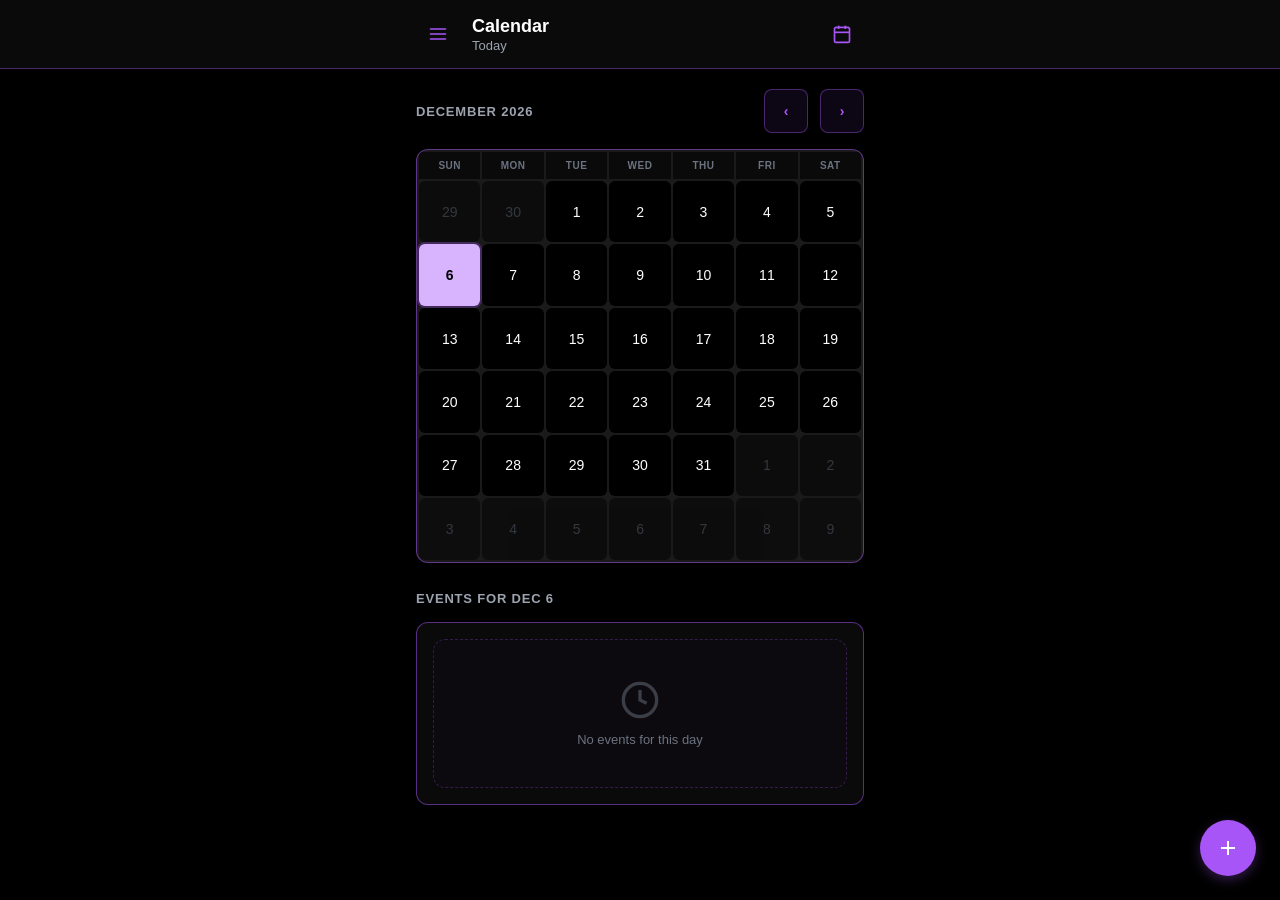
==== commit ea8475b3: "Add files via upload" ====
--- a/index.html
+++ b/index.html
@@ -117,6 +117,11 @@
         .view-container{display:none;animation:fadeIn .2s ease-out}
         .view-container.active{display:block}
         @keyframes fadeIn{from{opacity:0}to{opacity:1}}
+        .task-done{opacity:.5}
+        .task-done .event-title{text-decoration:line-through;color:#6b7280}
+        .task-status{font-size:9px;font-weight:700;text-transform:uppercase;letter-spacing:.5px;padding:2px 6px;border-radius:4px;display:inline-block;margin-top:4px}
+        .task-status.completed{color:#22c55e;background:rgba(34,197,94,.1)}
+        .task-status.active{color:#a855f7;background:rgba(168,85,247,.1)}
     </style>
 </head>
 <body>
@@ -207,10 +212,11 @@
                     </div>
                     <div class="coach-log" id="coachLog"></div>
                     <div class="coach-quick">
+                        <button class="coach-quick-btn" onclick="coachCommand('review progress')">Progress</button>
+                        <button class="coach-quick-btn" onclick="coachCommand('recommend')">Recommend</button>
                         <button class="coach-quick-btn" onclick="coachCommand('motivate me')">Motivate</button>
                         <button class="coach-quick-btn" onclick="coachCommand('sleep hygiene')">Sleep</button>
                         <button class="coach-quick-btn" onclick="coachCommand('work density')">Work</button>
-                        <button class="coach-quick-btn" onclick="coachCommand('review metrics')">Review</button>
                     </div>
                     <div class="coach-input-row">
                         <input type="text" class="coach-input" id="coachInput" placeholder="Command the Coach...">
@@ -248,6 +254,7 @@
                 <form id="eventForm">
                     <div class="fg"><label class="fl">Title *</label><input class="fi" id="eventTitle" placeholder="Enter title" required></div>
                     <div class="fg"><label class="fl">Description</label><textarea class="ft" id="eventDesc" placeholder="Optional"></textarea></div>
+                    <div class="fg"><label class="fl">Date</label><input type="date" class="fi" id="eventDate"></div>
                     <div class="fg"><label class="fl">Time</label><input type="time" class="fi" id="eventTime"></div>
                     <div class="fg"><label class="fl">Type</label>
                         <div class="type-grid">
@@ -469,8 +476,6 @@
         }
 
         function updateDateDisplay() {
-            const options = { weekday: 'long', year: 'numeric', month: 'long', day: 'numeric' };
-            document.getElementById('selectedDate').textContent = selectedDate.toLocaleDateString('en-US', options);
             document.getElementById('eventsDate').textContent = selectedDate.toLocaleDateString('en-US', { month: 'short', day: 'numeric' });
         }
 
@@ -507,15 +512,25 @@
 
         function openAddEvent() {
             document.getElementById('addModal').classList.add('open');
+            // Pre-fill date picker with selected date
+            const year = selectedDate.getFullYear();
+            const month = String(selectedDate.getMonth() + 1).padStart(2, '0');
+            const day = String(selectedDate.getDate()).padStart(2, '0');
+            document.getElementById('eventDate').value = `${year}-${month}-${day}`;
             document.getElementById('eventTitle').focus();
         }
 
         function closeAll() {
             document.querySelectorAll('.overlay').forEach(o => o.classList.remove('open'));
-            document.getElementById('eventForm').reset();
+            const ef = document.getElementById('eventForm');
+            if (ef) ef.reset();
+            const tf = document.getElementById('taskForm');
+            if (tf) tf.reset();
             selectedEventType = 'onetime';
-            document.querySelectorAll('.tbtn').forEach(b => b.classList.remove('on'));
-            document.querySelector('.tbtn[data-type="onetime"]').classList.add('on');
+            const allTbtn = document.querySelectorAll('.tbtn');
+            allTbtn.forEach(b => b.classList.remove('on'));
+            const defaultBtn = document.querySelector('.tbtn[data-type="onetime"]');
+            if (defaultBtn) defaultBtn.classList.add('on');
         }
 
         function pickEventType(btn) {
@@ -527,6 +542,15 @@
         function saveEvent() {
             const title = document.getElementById('eventTitle').value.trim();
             if (!title) return;
+
+            // Get date from date picker or use selected date
+            const eventDateInput = document.getElementById('eventDate').value;
+            let eventDate;
+            if (eventDateInput) {
+                eventDate = eventDateInput; // Already in YYYY-MM-DD format
+            } else {
+                eventDate = formatDateKey(selectedDate);
+            }
 
             const event = {
                 id: Date.now().toString(),
@@ -534,7 +558,7 @@
                 description: document.getElementById('eventDesc').value.trim(),
                 time: document.getElementById('eventTime').value,
                 type: selectedEventType,
-                date: formatDateKey(selectedDate)
+                date: eventDate
             };
 
             events.push(event);
@@ -729,7 +753,13 @@
         // Tasks Functions
         function renderTasks() {
             const container = document.getElementById('tasksList');
-            const todayTasks = tasks.filter(task => task.date === formatDateKey(new Date()));
+            const today = formatDateKey(new Date());
+            const todayTasks = tasks.filter(task => {
+                // Filter tasks for today that haven't been skipped
+                if (task.date !== today) return false;
+                if (task.skippedDates && task.skippedDates.includes(today)) return false;
+                return true;
+            });
             
             if (todayTasks.length === 0) {
                 container.innerHTML = `
@@ -742,14 +772,23 @@
             }
             
             container.innerHTML = todayTasks.map(task => `
-                <div class="event-item">
+                <div class="event-item ${task.completed ? 'task-done' : ''}">
                     <div class="event-info">
-                        <div class="event-title">${task.completed ? '<s>' + task.title + '</s>' : task.title}</div>
+                        <div class="event-title">${task.title}</div>
                         ${task.description ? `<div class="event-type">${task.description}</div>` : ''}
-                    </div>
-                    <button class="del-btn" style="background:rgba(34,197,94,.1);border-color:rgba(34,197,94,.3);color:#22c55e" onclick="toggleTask('${task.id}')" onmouseover="this.style.background='rgba(34,197,94,.2)';this.style.borderColor='#22c55e'" onmouseout="this.style.background='rgba(34,197,94,.1)';this.style.borderColor='rgba(34,197,94,.3)'">
-                        <svg width="14" height="14" viewBox="0 0 24 24" fill="none">${task.completed ? '<path d="M3 12h18" stroke="currentColor" stroke-width="2"/>' : '<path d="M9 11l3 3L22 4" stroke="currentColor" stroke-width="2" stroke-linecap="round" stroke-linejoin="round"/>'}</svg>
-                    </button>
+                        <span class="task-status ${task.completed ? 'completed' : 'active'}">${task.completed ? 'Completed' : 'Active'}</span>
+                    </div>
+                    <div style="display:flex;gap:6px;align-items:center;flex-shrink:0">
+                        <button class="del-btn" style="background:${task.completed ? 'rgba(34,197,94,.15)' : 'rgba(34,197,94,.08)'};border-color:${task.completed ? '#22c55e' : 'rgba(34,197,94,.3)'};color:#22c55e" onclick="toggleTask('${task.id}')" title="${task.completed ? 'Undo' : 'Complete'}">
+                            <svg width="14" height="14" viewBox="0 0 24 24" fill="none">${task.completed ? '<path d="M3 12h18" stroke="currentColor" stroke-width="2"/>' : '<path d="M9 11l3 3L22 4" stroke="currentColor" stroke-width="2" stroke-linecap="round" stroke-linejoin="round"/>'}</svg>
+                        </button>
+                        <button class="del-btn" style="background:rgba(245,158,11,.08);border-color:rgba(245,158,11,.3);color:#f59e0b" onclick="skipTask('${task.id}')" title="Skip today">
+                            <svg width="14" height="14" viewBox="0 0 24 24" fill="none"><path d="M13 17l5-5-5-5M6 17l5-5-5-5" stroke="currentColor" stroke-width="2" stroke-linecap="round" stroke-linejoin="round"/></svg>
+                        </button>
+                        <button class="del-btn" onclick="deleteTask('${task.id}')" title="Delete">
+                            <svg width="14" height="14" viewBox="0 0 24 24" fill="none"><polyline points="3 6 5 6 21 6" stroke="currentColor" stroke-width="2"/><path d="M19 6v14a2 2 0 0 1-2 2H7a2 2 0 0 1-2-2V6m3 0V4a2 2 0 0 1 2-2h4a2 2 0 0 1 2 2v2" stroke="currentColor" stroke-width="2"/></svg>
+                        </button>
+                    </div>
                 </div>
             `).join('');
         }
@@ -786,6 +825,28 @@
             const task = tasks.find(t => t.id === taskId);
             if (task) {
                 task.completed = !task.completed;
+                saveData();
+                renderTasks();
+            }
+        }
+
+        function skipTask(taskId) {
+            const task = tasks.find(t => t.id === taskId);
+            if (task) {
+                // Mark as skipped for today by setting a skip date
+                if (!task.skippedDates) task.skippedDates = [];
+                const today = formatDateKey(new Date());
+                if (!task.skippedDates.includes(today)) {
+                    task.skippedDates.push(today);
+                }
+                saveData();
+                renderTasks();
+            }
+        }
+
+        function deleteTask(taskId) {
+            if (confirm('Delete this task permanently?')) {
+                tasks = tasks.filter(t => t.id !== taskId);
                 saveData();
                 renderTasks();
             }
@@ -951,7 +1012,39 @@
             coachCommand(cmd);
         }
 
+        // ---- PROGRESS AWARENESS ----
+        function getProgressSummary() {
+            const today = formatDateKey(new Date());
+            const todayTasks = tasks.filter(t => t.date === today);
+            const activeTasks = todayTasks.filter(t => !t.skippedDates || !t.skippedDates.includes(today));
+            const completedTasks = activeTasks.filter(t => t.completed);
+            const skippedTasks = todayTasks.filter(t => t.skippedDates && t.skippedDates.includes(today));
+            const todayEvents = events.filter(e => e.date === today);
+            const waterPct = Math.round((metrics.water.current / metrics.water.target) * 100);
+
+            return {
+                today,
+                tasks: { total: todayTasks.length, active: activeTasks.length, completed: completedTasks.length, skipped: skippedTasks.length, items: activeTasks },
+                events: { total: todayEvents.length, items: todayEvents },
+                water: { current: metrics.water.current, target: metrics.water.target, pct: waterPct },
+                sleep: { hours: metrics.sleep.hours },
+                exercise: { done: metrics.exercise.done }
+            };
+        }
+
         function processCoachCommand(cmd) {
+            // PROGRESS REVIEW
+            if (cmd.includes('progress') || cmd.includes('how am i') || cmd.includes('status') || cmd.includes('check')) {
+                runProgressReview();
+                return;
+            }
+
+            // RECOMMEND
+            if (cmd.includes('recommend') || cmd.includes('suggest') || cmd.includes('what should') || cmd.includes('improve') || cmd.includes('next step') || cmd.includes('more reps') || cmd.includes('level up')) {
+                runRecommendations();
+                return;
+            }
+
             // MOTIVATE
             if (cmd.includes('motivat') || cmd.includes('inspire') || cmd.includes('story') || cmd.includes('push me') || cmd.includes('fire me up')) {
                 const story = rand(MOTIVATIONAL_STORIES);
@@ -974,56 +1067,142 @@
                 }
             }
 
-            // REVIEW METRICS
-            if (cmd.includes('review') || cmd.includes('metric') || cmd.includes('check') || cmd.includes('status') || cmd.includes('how am i')) {
-                runMetricReview();
+            // REVIEW METRICS (legacy alias)
+            if (cmd.includes('review') || cmd.includes('metric')) {
+                runProgressReview();
                 return;
             }
 
             // GENERIC HARSH RESPONSE
+            const p = getProgressSummary();
             const harshResponses = [
-                `You typed "${esc(cmd)}" like I\'m your therapist. I\'m not. I\'m the voice that tells you what you already know but refuse to act on. Water: ${metrics.water.current}ml. Sleep: ${metrics.sleep.hours || 'NOT LOGGED'}. Exercise: ${metrics.exercise.done ? 'Done' : 'NOT DONE'}. Fix what\'s broken. Now.`,
-                `I don\'t understand "${esc(cmd)}" and I don\'t care. Here\'s what I understand: you have ${events.filter(e=>e.date===formatDateKey(new Date())).length} events today. Your water is at ${metrics.water.current}ml. Stop typing. Start executing.`,
-                `"${esc(cmd)}"? That\'s not a command I respect. Try: "motivate me", "sleep hygiene", "work density", "review metrics". Or better yet — close this app and go do the work you\'re avoiding.`,
-                `Every second you spend here chatting is a second not spent on your schedule. ${metrics.exercise.done ? 'At least you exercised.' : 'You haven\'t even exercised today.'} ${metrics.water.current < 1000 ? 'And you\'re dehydrated.' : ''} Move.`
+                `You typed "${esc(cmd)}" like I\'m your therapist. I\'m not. Tasks: ${p.tasks.completed}/${p.tasks.active} done. Water: ${p.water.current}ml. Sleep: ${p.sleep.hours || 'NOT LOGGED'}. Exercise: ${p.exercise.done ? 'Done' : 'NOT DONE'}. Fix what\'s broken. Now.`,
+                `I don\'t understand "${esc(cmd)}". You have ${p.tasks.active} tasks and ${p.events.total} events today. ${p.tasks.completed} tasks completed. Stop typing. Start executing.`,
+                `"${esc(cmd)}"? Try: "progress", "recommend", "motivate me", "sleep hygiene", "work density". Or better yet — close this app and do the work you\'re avoiding.`,
+                `Every second here is a second not on your schedule. ${p.tasks.active > 0 && p.tasks.completed === 0 ? 'You haven\'t completed a single task today.' : ''} ${p.exercise.done ? 'At least you exercised.' : 'You haven\'t even exercised.'} ${p.water.pct < 50 ? 'And you\'re dehydrated.' : ''} Move.`
             ];
             addCoachMessage(rand(harshResponses), 'harsh');
         }
 
-        function runMetricReview() {
-            const waterPct = Math.round((metrics.water.current / metrics.water.target) * 100);
-            const sleepH = metrics.sleep.hours;
-            const exerciseDone = metrics.exercise.done;
-            const todayEvents = events.filter(e => e.date === formatDateKey(new Date()));
+        function runProgressReview() {
+            const p = getProgressSummary();
             let score = 0;
             let lines = [];
 
-            // Water assessment
-            if (waterPct >= 100) { score++; lines.push(`<span style="color:#4ade80">WATER: ${metrics.water.current}ml — Target hit. Adequate. Don\'t stop.</span>`); }
-            else if (waterPct >= 50) { lines.push(`<span style="color:#fbbf24">WATER: ${metrics.water.current}ml (${waterPct}%) — You\'re halfway. Your brain is already suffering. Drink. Now.</span>`); }
-            else { lines.push(`<span style="color:#f87171">WATER: ${metrics.water.current}ml (${waterPct}%) — Pathetic. You\'re running on fumes. Every cell in your body is underperforming because you can\'t be bothered to drink water. Fix this immediately.</span>`); }
-
-            // Sleep assessment
-            if (sleepH === null) { lines.push(`<span style="color:#f87171">SLEEP: NOT LOGGED — You didn\'t even track it. If you can\'t measure it, you can\'t manage it. Log your sleep. Now.</span>`); }
-            else if (sleepH >= 7 && sleepH <= 9) { score++; lines.push(`<span style="color:#4ade80">SLEEP: ${sleepH}h — Acceptable range. Quality matters more than quantity. Were you in bed by 10 PM?</span>`); }
-            else if (sleepH >= 5) { lines.push(`<span style="color:#fbbf24">SLEEP: ${sleepH}h — Suboptimal. Under 7 hours degrades cognitive performance by 30%. You\'re voluntarily making yourself dumber.</span>`); }
-            else { lines.push(`<span style="color:#f87171">SLEEP: ${sleepH}h — Dangerous. Chronic sleep deprivation destroys testosterone, immune function, and decision-making. This isn\'t hardcore — it\'s self-destruction. Fix your sleep protocol.</span>`); }
-
-            // Exercise assessment
-            if (exerciseDone) { score++; lines.push(`<span style="color:#4ade80">EXERCISE: Done — Good. The bare minimum of physical discipline. Was it hard enough? If you weren\'t uncomfortable, it didn\'t count.</span>`); }
-            else { lines.push(`<span style="color:#f87171">EXERCISE: NOT DONE — Your body is a weapon. You\'re letting it rust. Every day without training is a day you chose weakness. Get moving.</span>`); }
-
-            // Events assessment
-            if (todayEvents.length === 0) { lines.push(`<span style="color:#f87171">SCHEDULE: Zero events today. An empty schedule isn\'t freedom — it\'s aimlessness. Build your day or your day builds you.</span>`); }
-            else { score += 0.5; lines.push(`<span style="color:#d8b4fe">SCHEDULE: ${todayEvents.length} event${todayEvents.length>1?'s':''} planned. Execution is everything. A plan means nothing if you don\'t follow through.</span>`); }
+            // TASK assessment
+            if (p.tasks.active === 0) {
+                lines.push(`<span style="color:#fbbf24">TASKS: No tasks set for today. You\'re flying blind. Add tasks or you\'re just reacting to life instead of directing it.</span>`);
+            } else {
+                const taskPct = Math.round((p.tasks.completed / p.tasks.active) * 100);
+                if (taskPct === 100) {
+                    score += 1.5;
+                    lines.push(`<span style="color:#4ade80">TASKS: ${p.tasks.completed}/${p.tasks.active} — ALL COMPLETE. Outstanding execution. This is what discipline looks like.</span>`);
+                } else if (taskPct >= 50) {
+                    score += 0.5;
+                    lines.push(`<span style="color:#fbbf24">TASKS: ${p.tasks.completed}/${p.tasks.active} done (${taskPct}%). ${p.tasks.active - p.tasks.completed} remaining. You\'re halfway. Finish what you started. No half-measures.</span>`);
+                } else {
+                    lines.push(`<span style="color:#f87171">TASKS: ${p.tasks.completed}/${p.tasks.active} done (${taskPct}%). You\'re barely moving. ${p.tasks.skipped > 0 ? 'You skipped ' + p.tasks.skipped + ' task' + (p.tasks.skipped > 1 ? 's' : '') + '. Skipping is quitting with extra steps.' : 'Start executing.'}</span>`);
+                }
+            }
+
+            // WATER assessment
+            if (p.water.pct >= 100) { score++; lines.push(`<span style="color:#4ade80">WATER: ${p.water.current}ml — Target hit. Your cells are functioning. Don\'t stop.</span>`); }
+            else if (p.water.pct >= 50) { score += 0.5; lines.push(`<span style="color:#fbbf24">WATER: ${p.water.current}ml (${p.water.pct}%) — Halfway. Your brain is already degrading. Drink. Now.</span>`); }
+            else { lines.push(`<span style="color:#f87171">WATER: ${p.water.current}ml (${p.water.pct}%) — Pathetic. Every cell underperforming because you can\'t be bothered to drink water.</span>`); }
+
+            // SLEEP assessment
+            if (p.sleep.hours === null) { lines.push(`<span style="color:#f87171">SLEEP: NOT LOGGED — If you can\'t measure it, you can\'t manage it. Log your sleep.</span>`); }
+            else if (p.sleep.hours >= 7 && p.sleep.hours <= 9) { score++; lines.push(`<span style="color:#4ade80">SLEEP: ${p.sleep.hours}h — Acceptable range. Quality matters. Were you in bed by 10 PM?</span>`); }
+            else if (p.sleep.hours >= 5) { score += 0.5; lines.push(`<span style="color:#fbbf24">SLEEP: ${p.sleep.hours}h — Under 7h degrades cognition by 30%. You\'re voluntarily making yourself dumber.</span>`); }
+            else { lines.push(`<span style="color:#f87171">SLEEP: ${p.sleep.hours}h — Dangerous. This destroys testosterone, immunity, and decision-making.</span>`); }
+
+            // EXERCISE assessment
+            if (p.exercise.done) { score++; lines.push(`<span style="color:#4ade80">EXERCISE: Done — Good. The bare minimum. Was it hard enough?</span>`); }
+            else { lines.push(`<span style="color:#f87171">EXERCISE: NOT DONE — Every day without training is choosing weakness.</span>`); }
+
+            // SCHEDULE assessment
+            if (p.events.total === 0) { lines.push(`<span style="color:#f87171">SCHEDULE: Zero events. An empty schedule isn\'t freedom — it\'s aimlessness.</span>`); }
+            else { score += 0.5; lines.push(`<span style="color:#d8b4fe">SCHEDULE: ${p.events.total} event${p.events.total > 1 ? 's' : ''} planned. Execution is everything.</span>`); }
 
             // Overall verdict
-            let verdict;
-            if (score >= 3) verdict = `<div style="margin-top:10px;padding:8px;background:rgba(34,197,94,.1);border:1px solid rgba(34,197,94,.2);border-radius:6px"><strong style="color:#4ade80">VERDICT:</strong> Acceptable performance. Don\'t let this make you complacent. Complacency is where discipline goes to die. Raise the standard tomorrow.</div>`;
-            else if (score >= 1.5) verdict = `<div style="margin-top:10px;padding:8px;background:rgba(251,191,36,.1);border:1px solid rgba(251,191,36,.2);border-radius:6px"><strong style="color:#fbbf24">VERDICT:</strong> Mediocre. You\'re doing enough to feel good about yourself but not enough to actually improve. That\'s the most dangerous place to be. Push harder.</div>`;
-            else verdict = `<div style="margin-top:10px;padding:8px;background:rgba(239,68,68,.1);border:1px solid rgba(239,68,68,.2);border-radius:6px"><strong style="color:#f87171">VERDICT:</strong> Failure across the board. You have the tools. You have the time. You\'re choosing not to use them. That\'s not a limitation — it\'s a decision. Make a different one. Now.</div>`;
-
-            addCoachMessage(`<strong>METRIC REVIEW</strong><br><br>${lines.join('<br><br>')}${verdict}`, score >= 3 ? 'advice' : score >= 1.5 ? 'motivate' : 'harsh');
+            const maxScore = 5;
+            const pct = Math.round((score / maxScore) * 100);
+            let verdict, vtype;
+            if (pct >= 70) {
+                verdict = `<div style="margin-top:10px;padding:8px;background:rgba(34,197,94,.1);border:0.5px solid rgba(34,197,94,.3);border-radius:6px"><strong style="color:#4ade80">SCORE: ${pct}% — SOLID</strong><br>Don\'t get complacent. Raise the standard tomorrow. Type "recommend" for next-level targets.</div>`;
+                vtype = 'advice';
+            } else if (pct >= 40) {
+                verdict = `<div style="margin-top:10px;padding:8px;background:rgba(251,191,36,.1);border:0.5px solid rgba(251,191,36,.3);border-radius:6px"><strong style="color:#fbbf24">SCORE: ${pct}% — MEDIOCRE</strong><br>You\'re doing enough to feel good, not enough to improve. That\'s the most dangerous place. Type "recommend" for a push.</div>`;
+                vtype = 'motivate';
+            } else {
+                verdict = `<div style="margin-top:10px;padding:8px;background:rgba(239,68,68,.1);border:0.5px solid rgba(239,68,68,.3);border-radius:6px"><strong style="color:#f87171">SCORE: ${pct}% — FAILING</strong><br>You have the tools. You have the time. You\'re choosing not to use them. That\'s a decision. Make a different one.</div>`;
+                vtype = 'harsh';
+            }
+
+            addCoachMessage(`<strong>PROGRESS REVIEW</strong><br><br>${lines.join('<br><br>')}${verdict}`, vtype);
+        }
+
+        function runRecommendations() {
+            const p = getProgressSummary();
+            let recs = [];
+
+            // Task-based recommendations
+            if (p.tasks.active === 0) {
+                recs.push({cat: 'TASKS', text: 'You have zero tasks today. Add at least 3 concrete tasks right now. Not goals — actions. "Do 50 pushups" not "exercise more".'});
+            } else if (p.tasks.completed === p.tasks.active && p.tasks.active > 0) {
+                recs.push({cat: 'TASKS', text: `All ${p.tasks.completed} tasks complete. Time to raise the bar. Add 2 more challenging tasks. If it\'s not uncomfortable, you\'re not growing.`});
+            } else if (p.tasks.completed === 0 && p.tasks.active > 0) {
+                recs.push({cat: 'TASKS', text: `Zero tasks completed out of ${p.tasks.active}. Pick the easiest one. Do it in the next 5 minutes. Momentum builds from a single action.`});
+            }
+            if (p.tasks.skipped > 0) {
+                recs.push({cat: 'DISCIPLINE', text: `You skipped ${p.tasks.skipped} task${p.tasks.skipped > 1 ? 's' : ''}. Tomorrow, do the skipped ones FIRST. Avoidance compounds. Attack what you fear.`});
+            }
+
+            // Exercise recommendations
+            if (!p.exercise.done) {
+                const hour = new Date().getHours();
+                if (hour < 12) {
+                    recs.push({cat: 'EXERCISE', text: 'Morning is prime time for training. Do 30 min now: 3 sets of pushups, squats, and planks to failure. Cold shower after. No negotiation.'});
+                } else if (hour < 17) {
+                    recs.push({cat: 'EXERCISE', text: 'Afternoon slot. 20 min HIIT: burpees, mountain climbers, jump squats. 40 sec on, 20 sec rest. 4 rounds. Start NOW.'});
+                } else {
+                    recs.push({cat: 'EXERCISE', text: 'Day is almost over and you haven\'t moved. Even 15 min counts: 100 pushups, 100 bodyweight squats, 2 min plank. Do it before bed or carry the shame to tomorrow.'});
+                }
+            } else {
+                recs.push({cat: 'EXERCISE+', text: 'You trained today — good. Tomorrow, add more volume: extra set on each exercise, 10% more weight, or 5 more reps per set. Progressive overload is the only path to growth.'});
+            }
+
+            // Water recommendations
+            if (p.water.pct < 50) {
+                recs.push({cat: 'HYDRATION', text: `You\'re at ${p.water.current}ml. Drink 500ml right now. Set an alarm for every hour. Your cognitive performance is tanked until you fix this.`});
+            } else if (p.water.pct < 100) {
+                const remaining = p.water.target - p.water.current;
+                recs.push({cat: 'HYDRATION', text: `${remaining}ml to go. That\'s ${Math.ceil(remaining / 250)} glasses. Space them across the remaining hours. Finish strong.`});
+            }
+
+            // Sleep recommendations
+            if (p.sleep.hours !== null && p.sleep.hours < 7) {
+                recs.push({cat: 'SLEEP', text: `${p.sleep.hours}h is not enough. Tonight: screens off by 9 PM, room at 18°C, in bed by 10 PM. Target 7.5h minimum. This is non-negotiable — everything else degrades without sleep.`});
+            } else if (p.sleep.hours === null) {
+                recs.push({cat: 'SLEEP', text: 'Log your sleep. You can\'t improve what you don\'t measure. Go to Metrics, enter last night\'s hours. Do it now, before you forget.'});
+            }
+
+            // Schedule recommendations
+            if (p.events.total === 0) {
+                recs.push({cat: 'SCHEDULE', text: 'Empty schedule. Block out tomorrow: deep work 6-8 AM, exercise 8-9 AM, focused work 10-12. Structure creates freedom. Add these events now.'});
+            }
+
+            // Format output
+            let html = '<strong>RECOMMENDATIONS</strong><br><br>';
+            recs.forEach(r => {
+                html += `<div style="margin-bottom:10px;padding:8px 10px;background:rgba(168,85,247,.05);border-left:2px solid #a855f7;border-radius:0 6px 6px 0"><strong style="color:#a855f7;font-size:10px;text-transform:uppercase;letter-spacing:.5px">${r.cat}</strong><br><span style="font-size:13px">${r.text}</span></div>`;
+            });
+
+            if (recs.length === 0) {
+                html += '<div style="padding:8px;background:rgba(34,197,94,.1);border:0.5px solid rgba(34,197,94,.3);border-radius:6px"><strong style="color:#4ade80">You\'re on track.</strong> All metrics green. Maintain discipline. The moment you think you\'ve made it is the moment you start slipping.</div>';
+            }
+
+            addCoachMessage(html, 'advice');
         }
 
         // 4-HOUR AUTO FEEDBACK
@@ -1035,21 +1214,23 @@
 
             if (currentSlot !== undefined && lastFeedbackHour !== currentSlot) {
                 lastFeedbackHour = currentSlot;
-                const waterPct = Math.round((metrics.water.current / metrics.water.target) * 100);
-                const failingWater = waterPct < 50;
-                const failingSleep = metrics.sleep.hours !== null && metrics.sleep.hours < 6;
-                const failingExercise = !metrics.exercise.done && hour >= 16;
-
-                if (failingWater || failingSleep || failingExercise) {
+                const p = getProgressSummary();
+                const failingWater = p.water.pct < 50;
+                const failingSleep = p.sleep.hours !== null && p.sleep.hours < 6;
+                const failingExercise = !p.exercise.done && hour >= 16;
+                const failingTasks = p.tasks.active > 0 && p.tasks.completed === 0 && hour >= 12;
+
+                if (failingWater || failingSleep || failingExercise || failingTasks) {
                     let msg = `<strong>${currentSlot}:00 CHECK-IN</strong><br><br>`;
-                    if (failingWater) msg += `Water at ${waterPct}%. By ${currentSlot}:00 you should be at ${Math.round((currentSlot/20)*100)}%. You\'re behind. Drink.<br><br>`;
-                    if (failingSleep) msg += `${metrics.sleep.hours}h sleep logged. You\'re impaired. Compensate with discipline, not caffeine.<br><br>`;
-                    if (failingExercise) msg += `It\'s ${currentSlot}:00 and you still haven\'t exercised. The day is running out. Your body doesn\'t care about your excuses.<br><br>`;
-                    msg += `<em>This is your ${feedbackHours.indexOf(currentSlot) + 1}${['st','nd','rd','th'][feedbackHours.indexOf(currentSlot)]} check-in of the day. I\'m watching.</em>`;
+                    if (failingTasks) msg += `Tasks: ${p.tasks.completed}/${p.tasks.active} complete. It\'s ${currentSlot}:00 and you haven\'t finished a single task. You\'re wasting the day.<br><br>`;
+                    if (failingWater) msg += `Water at ${p.water.pct}%. By ${currentSlot}:00 you should be at ${Math.round((currentSlot/20)*100)}%. You\'re behind. Drink.<br><br>`;
+                    if (failingSleep) msg += `${p.sleep.hours}h sleep logged. You\'re impaired. Compensate with discipline, not caffeine.<br><br>`;
+                    if (failingExercise) msg += `It\'s ${currentSlot}:00 and you still haven\'t exercised. The day is running out.<br><br>`;
+                    msg += `<em>This is your ${feedbackHours.indexOf(currentSlot) + 1}${['st','nd','rd','th'][feedbackHours.indexOf(currentSlot)]} check-in. I\'m watching.</em>`;
                     addCoachMessage(msg, 'harsh');
 
                     const banner = document.getElementById('feedbackBanner');
-                    document.getElementById('feedbackBannerText').textContent = `${currentSlot}:00 — The Coach reviewed your metrics. You\'re failing.`;
+                    document.getElementById('feedbackBannerText').textContent = `${currentSlot}:00 — The Coach reviewed your progress. You\'re falling behind.`;
                     banner.classList.add('show');
                 }
             }
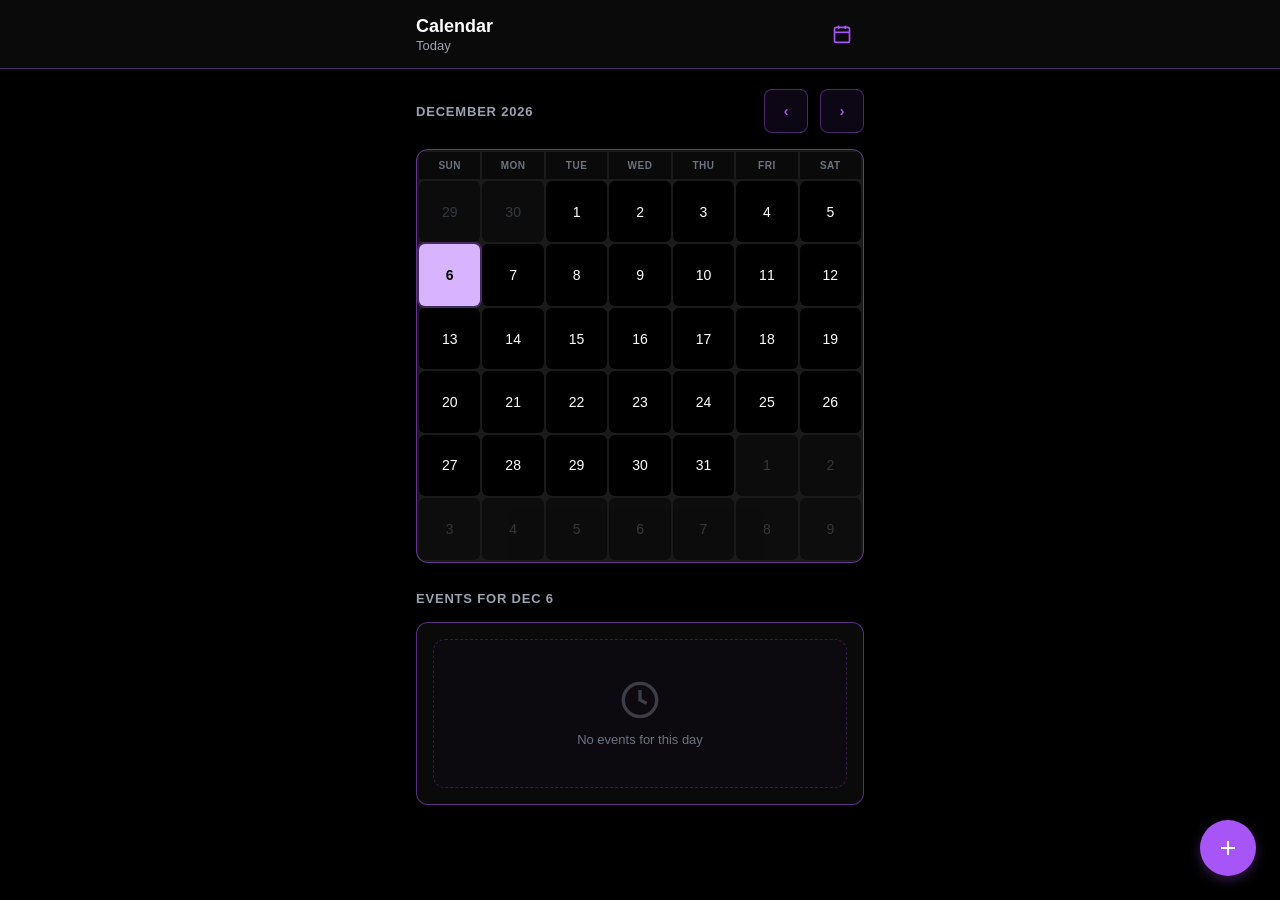
==== commit b6983dff: "Add files via upload" ====
--- a/index.html
+++ b/index.html
@@ -50,7 +50,7 @@
         .metric-title{font-size:14px;font-weight:600;color:#d1d5db}
         .metric-value{font-size:16px;color:#a855f7;font-weight:700}
         .metric-actions{display:flex;gap:10px;margin-top:12px}
-        .metric-btn{flex:1;min-height:44px;padding:10px;background:rgba(168,85,247,.08);border:0.5px solid rgba(168,85,247,.4);color:#a855f7;border-radius:8px;font-size:13px;font-weight:600;cursor:pointer;transition:all .2s}
+        .metric-btn{flex:1;min-height:38px;padding:8px 10px;background:rgba(168,85,247,.08);border:0.5px solid rgba(168,85,247,.4);color:#a855f7;border-radius:8px;font-size:12px;font-weight:600;cursor:pointer;transition:all .2s}
         .metric-btn:hover{background:rgba(168,85,247,.2);transform:translateY(-1px)}
         .metric-btn.done{background:#a855f7;color:#000;border-color:#a855f7}
         .overlay{position:fixed;inset:0;background:rgba(0,0,0,.6);display:none;align-items:flex-end;justify-content:center;z-index:50}
@@ -62,7 +62,7 @@
         .modal-foot{padding:12px 16px;border-top:1px solid rgba(168,85,247,.2);flex-shrink:0}
         .close{width:32px;height:32px;display:flex;align-items:center;justify-content:center;background:none;border:none;color:#9ca3af;cursor:pointer}.close:hover{color:#fff}
         .fg{margin-bottom:14px}.fl{display:block;font-size:13px;font-weight:500;color:#d1d5db;margin-bottom:6px}
-        .fi,.ft{width:100%;padding:8px 12px;background:#000;border:0.5px solid rgba(168,85,247,.5);border-radius:8px;color:#fff;font-size:14px;font-family:inherit}
+        .fi,.ft{width:100%;padding:8px 12px;background:#000;border:0.5px solid rgba(168,85,247,.5);border-radius:8px;color:#fff;font-size:14px;font-family:inherit;color-scheme:dark}
         .fi:focus,.ft:focus{outline:none;border-color:#d8b4fe}.ft{resize:none;min-height:64px}
         .type-grid{display:grid;grid-template-columns:1fr 1fr;gap:8px}
         .tbtn{padding:8px 12px;background:#000;border:0.5px solid rgba(168,85,247,.4);border-radius:8px;color:#d1d5db;cursor:pointer;display:flex;align-items:center;justify-content:center;gap:6px;transition:all .2s;font-family:inherit;font-size:13px}
@@ -97,6 +97,9 @@
         .coach-input:focus{outline:none;border-color:#d8b4fe;box-shadow:0 0 0 3px rgba(168,85,247,.1)}
         .coach-send{min-width:48px;min-height:48px;display:flex;align-items:center;justify-content:center;background:#a855f7;border:none;border-radius:10px;color:#fff;cursor:pointer;transition:all .2s}
         .coach-send:hover{background:#9333ea;transform:scale(1.05)}
+        .coach-mic{min-width:48px;min-height:48px;display:flex;align-items:center;justify-content:center;background:rgba(168,85,247,.08);border:0.5px solid rgba(168,85,247,.4);border-radius:10px;color:#a855f7;cursor:pointer;transition:all .2s}
+        .coach-mic:hover{background:rgba(168,85,247,.2);border-color:#a855f7;transform:scale(1.02)}
+        .coach-mic.active{background:#a855f7;color:#000}
         .coach-quick{display:flex;gap:8px;padding:12px 16px;flex-wrap:wrap;border-bottom:1px solid rgba(168,85,247,.1)}
         .coach-quick-btn{padding:6px 12px;background:rgba(168,85,247,.06);border:0.5px solid rgba(168,85,247,.3);color:#d8b4fe;border-radius:8px;font-size:11px;font-weight:600;cursor:pointer;transition:all .2s;font-family:inherit;text-transform:uppercase;letter-spacing:.5px}
         .coach-quick-btn:hover{background:rgba(168,85,247,.15);border-color:#a855f7;transform:translateY(-1px)}
@@ -104,20 +107,14 @@
         .feedback-banner.show{display:flex;align-items:center;gap:10px}
         .feedback-banner span{font-size:13px;color:#fef2f2;font-weight:600}
         @keyframes pulse{0%,100%{opacity:1}50%{opacity:.8}}
-        .plugin-toggle{display:flex;align-items:center;justify-content:space-between;padding:10px 0;border-bottom:1px solid rgba(168,85,247,.2)}
-        .plugin-toggle:last-child{border-bottom:none}
-        .plugin-info{flex:1}
-        .plugin-name{font-size:14px;font-weight:500;color:#fff;margin-bottom:2px}
-        .plugin-desc{font-size:11px;color:#6b7280}
-        .toggle-switch{position:relative;width:48px;height:26px;background:#1f1f1f;border:0.5px solid rgba(168,85,247,.5);border-radius:13px;cursor:pointer;transition:background .2s}
-        .toggle-switch.on{background:#a855f7}
-        .toggle-knob{position:absolute;top:2px;left:2px;width:20px;height:20px;background:#fff;border-radius:50%;transition:left .2s}
-        .toggle-switch.on .toggle-knob{left:24px}
         .context-switcher svg{width:20px;height:20px}
         .view-container{display:none;animation:fadeIn .2s ease-out}
         .view-container.active{display:block}
         @keyframes fadeIn{from{opacity:0}to{opacity:1}}
         .task-done{opacity:.5}
+        .task-skipped{opacity:.4}
+        .task-skipped .event-title{color:#6b7280;text-decoration:line-through}
+        .task-status.skipped{color:#f59e0b;background:rgba(245,158,11,.1)}
         .task-done .event-title{text-decoration:line-through;color:#6b7280}
         .task-status{font-size:9px;font-weight:700;text-transform:uppercase;letter-spacing:.5px;padding:2px 6px;border-radius:4px;display:inline-block;margin-top:4px}
         .task-status.completed{color:#22c55e;background:rgba(34,197,94,.1)}
@@ -128,9 +125,6 @@
     <header class="header">
         <div class="header-inner">
             <div class="header-left">
-                <button class="icon-btn" onclick="openSettings()">
-                    <svg width="20" height="20" viewBox="0 0 24 24" fill="none"><path d="M3 12h18M3 6h18M3 18h18" stroke="currentColor" stroke-width="2" stroke-linecap="round"/></svg>
-                </button>
                 <div>
                     <h1 id="contextTitle">Calendar</h1>
                     <div class="sub" id="contextSubtitle">Today</div>
@@ -220,6 +214,9 @@
                     </div>
                     <div class="coach-input-row">
                         <input type="text" class="coach-input" id="coachInput" placeholder="Command the Coach...">
+                        <button class="coach-mic" id="coachMic" onclick="toggleVoiceInput()" title="Voice input">
+                            <svg width="18" height="18" viewBox="0 0 24 24" fill="none"><rect x="9" y="2" width="6" height="12" rx="3" stroke="currentColor" stroke-width="2"/><path d="M5 10v2a7 7 0 0 0 14 0v-2" stroke="currentColor" stroke-width="2"/><line x1="12" y1="19" x2="12" y2="22" stroke="currentColor" stroke-width="2"/><line x1="8" y1="22" x2="16" y2="22" stroke="currentColor" stroke-width="2"/></svg>
+                        </button>
                         <button class="coach-send" onclick="sendCoachCommand()">
                             <svg width="18" height="18" viewBox="0 0 24 24" fill="none"><line x1="22" y1="2" x2="11" y2="13" stroke="currentColor" stroke-width="2"/><polygon points="22 2 15 22 11 13 2 9 22 2" stroke="currentColor" stroke-width="2" fill="none"/></svg>
                         </button>
@@ -271,20 +268,6 @@
         </div>
     </div>
 
-    <!-- Settings Modal -->
-    <div class="overlay" id="settingsModal">
-        <div class="modal">
-            <div class="modal-head">
-                <h2>Settings</h2>
-                <button class="close" onclick="closeAll()"><svg width="18" height="18" viewBox="0 0 24 24" fill="none"><line x1="18" y1="6" x2="6" y2="18" stroke="currentColor" stroke-width="2"/><line x1="6" y1="6" x2="18" y2="18" stroke="currentColor" stroke-width="2"/></svg></button>
-            </div>
-            <div class="modal-body">
-                <h3 style="font-size:14px;font-weight:600;color:#d1d5db;margin-bottom:12px;text-transform:uppercase;letter-spacing:.5px">Health Plugins</h3>
-                <div id="pluginToggles"></div>
-            </div>
-        </div>
-    </div>
-
     <!-- Add Task Modal -->
     <div class="overlay" id="taskModal">
         <div class="modal">
@@ -311,6 +294,36 @@
         </div>
     </div>
 
+    <!-- Edit Task Modal -->
+    <div class="overlay" id="editTaskModal">
+        <div class="modal">
+            <div class="modal-head">
+                <h2>Edit Task</h2>
+                <button class="close" onclick="closeAll()"><svg width="18" height="18" viewBox="0 0 24 24" fill="none"><line x1="18" y1="6" x2="6" y2="18" stroke="currentColor" stroke-width="2"/><line x1="6" y1="6" x2="18" y2="18" stroke="currentColor" stroke-width="2"/></svg></button>
+            </div>
+            <div class="modal-body">
+                <form id="editTaskForm">
+                    <div class="fg">
+                        <label class="fl">Task Title *</label>
+                        <input class="fi" id="editTaskTitle" placeholder="Task title" required>
+                    </div>
+                    <div class="fg">
+                        <label class="fl">Description (Optional)</label>
+                        <textarea class="ft" id="editTaskDesc" placeholder="Add details..." rows="3"></textarea>
+                    </div>
+                    <div class="fg">
+                        <label class="fl">Alarm Time (Optional)</label>
+                        <input type="time" class="fi" id="editTaskAlarm">
+                    </div>
+                </form>
+            </div>
+            <div class="modal-foot">
+                <button class="fbtn fbtn-c" onclick="closeAll()">Cancel</button>
+                <button class="fbtn fbtn-s" onclick="saveEditTask()">Save Changes</button>
+            </div>
+        </div>
+    </div>
+
     <script>
         // State Management
         let currentDate = new Date();
@@ -322,7 +335,8 @@
             exercise: { done: false }
         };
         let selectedEventType = 'onetime';
-        let enabledPlugins = { water: true, sleep: true, exercise: true };
+        let editingTaskId = null;
+        
         
         // Context Switching State
         let currentContext = 'calendar';
@@ -375,13 +389,11 @@
         function loadData() {
             const storedEvents = localStorage.getItem('routine-os-events');
             const storedMetrics = localStorage.getItem('routine-os-metrics');
-            const storedPlugins = localStorage.getItem('routine-os-plugins');
             const storedTasks = localStorage.getItem('routine-os-tasks');
             const storedContext = localStorage.getItem('routine-os-context');
             
             if (storedEvents) events = JSON.parse(storedEvents);
             if (storedMetrics) metrics = JSON.parse(storedMetrics);
-            if (storedPlugins) enabledPlugins = JSON.parse(storedPlugins);
             if (storedTasks) tasks = JSON.parse(storedTasks);
             if (storedContext) currentContext = storedContext;
         }
@@ -389,7 +401,6 @@
         function saveData() {
             localStorage.setItem('routine-os-events', JSON.stringify(events));
             localStorage.setItem('routine-os-metrics', JSON.stringify(metrics));
-            localStorage.setItem('routine-os-plugins', JSON.stringify(enabledPlugins));
             localStorage.setItem('routine-os-tasks', JSON.stringify(tasks));
             localStorage.setItem('routine-os-context', currentContext);
         }
@@ -517,6 +528,7 @@
             const month = String(selectedDate.getMonth() + 1).padStart(2, '0');
             const day = String(selectedDate.getDate()).padStart(2, '0');
             document.getElementById('eventDate').value = `${year}-${month}-${day}`;
+            document.getElementById('eventTime').value = '08:00';
             document.getElementById('eventTitle').focus();
         }
 
@@ -526,6 +538,8 @@
             if (ef) ef.reset();
             const tf = document.getElementById('taskForm');
             if (tf) tf.reset();
+            const etf = document.getElementById('editTaskForm');
+            if (etf) etf.reset();
             selectedEventType = 'onetime';
             const allTbtn = document.querySelectorAll('.tbtn');
             allTbtn.forEach(b => b.classList.remove('on'));
@@ -578,68 +592,45 @@
         // Health Metrics Functions
         function renderMetrics() {
             const container = document.getElementById('metricsGrid');
-            let html = '';
-
-            if (enabledPlugins.water) {
-                const waterPercent = Math.round((metrics.water.current / metrics.water.target) * 100);
-                html += `
-                    <div class="metric-card">
-                        <div class="metric-header">
-                            <span class="metric-title">Water Intake</span>
-                            <span class="metric-value">${metrics.water.current}ml / ${metrics.water.target}ml</span>
-                        </div>
-                        <div class="metric-actions">
-                            <button class="metric-btn" onclick="addWater(250)">+250ml</button>
-                            <button class="metric-btn" onclick="addWater(500)">+500ml</button>
-                            <button class="metric-btn" onclick="resetWater()">Reset</button>
-                        </div>
-                    </div>
-                `;
-            }
-
-            if (enabledPlugins.sleep) {
-                html += `
-                    <div class="metric-card">
-                        <div class="metric-header">
-                            <span class="metric-title">Sleep Duration</span>
-                            <span class="metric-value">${metrics.sleep.hours ? metrics.sleep.hours + ' hours' : 'Not set'}</span>
-                        </div>
-                        <div class="metric-actions">
-                            <input type="number" class="fi" id="sleepInput" placeholder="Hours" min="0" max="24" step="0.5" style="flex:1">
-                            <button class="metric-btn" onclick="setSleep()">Set</button>
-                        </div>
-                    </div>
-                `;
-            }
-
-            if (enabledPlugins.exercise) {
-                html += `
-                    <div class="metric-card">
-                        <div class="metric-header">
-                            <span class="metric-title">Exercise</span>
-                            <span class="metric-value">${metrics.exercise.done ? 'Done ✅' : 'Not done'}</span>
-                        </div>
-                        <div class="metric-actions">
-                            <button class="metric-btn ${metrics.exercise.done ? 'done' : ''}" onclick="toggleExercise()">${metrics.exercise.done ? 'Mark as Not Done' : 'Mark as Done'}</button>
-                        </div>
-                    </div>
-                `;
-            }
-
-            if (html === '') {
-                html = '<div style="padding:20px;text-align:center;color:#4b5563;font-size:12px">No health plugins enabled. Enable them in Settings.</div>';
-            }
-
-            container.innerHTML = html;
-
-            // Re-attach sleep input listener if sleep plugin is enabled
-            if (enabledPlugins.sleep) {
-                const sleepInput = document.getElementById('sleepInput');
-                if (sleepInput) {
-                    sleepInput.addEventListener('keypress', (e) => {
-                        if (e.key === 'Enter') setSleep();
-                    });
-                }
+            const waterPercent = Math.round((metrics.water.current / metrics.water.target) * 100);
+            container.innerHTML = `
+                <div class="metric-card">
+                    <div class="metric-header">
+                        <span class="metric-title">Water Intake</span>
+                        <span class="metric-value">${metrics.water.current}ml / ${metrics.water.target}ml</span>
+                    </div>
+                    <div class="metric-actions">
+                        <button class="metric-btn" onclick="addWater(250)">+250ml</button>
+                        <button class="metric-btn" onclick="addWater(500)">+500ml</button>
+                        <button class="metric-btn" onclick="resetWater()">Reset</button>
+                    </div>
+                </div>
+                <div class="metric-card">
+                    <div class="metric-header">
+                        <span class="metric-title">Sleep Duration</span>
+                        <span class="metric-value">${metrics.sleep.hours ? metrics.sleep.hours + ' hours' : 'Not set'}</span>
+                    </div>
+                    <div class="metric-actions">
+                        <input type="number" class="fi" id="sleepInput" placeholder="Hours" min="0" max="24" step="0.5" style="flex:1">
+                        <button class="metric-btn" onclick="setSleep()">Set</button>
+                    </div>
+                </div>
+                <div class="metric-card">
+                    <div class="metric-header">
+                        <span class="metric-title">Exercise</span>
+                        <span class="metric-value">${metrics.exercise.done ? 'Done ✅' : 'Not done'}</span>
+                    </div>
+                    <div class="metric-actions">
+                        <button class="metric-btn ${metrics.exercise.done ? 'done' : ''}" onclick="toggleExercise()">${metrics.exercise.done ? 'Mark as Not Done' : 'Mark as Done'}</button>
+                    </div>
+                </div>
+            `;
+
+            const sleepInput = document.getElementById('sleepInput');
+            if (sleepInput) {
+                sleepInput.addEventListener('keypress', (e) => {
+                    if (e.key === 'Enter') setSleep();
+                });
             }
         }
 
@@ -673,35 +664,6 @@
             metrics.exercise.done = !metrics.exercise.done;
             saveData();
             updateMetrics();
-        }
-
-        // Plugin System
-        const AVAILABLE_PLUGINS = [
-            { id: 'water', name: 'Water Tracker', description: 'Track daily water intake (2000ml target)' },
-            { id: 'sleep', name: 'Sleep Tracker', description: 'Log sleep duration for metric reviews' },
-            { id: 'exercise', name: 'Exercise Tracker', description: 'Mark daily workout completion' }
-        ];
-
-        function renderPluginToggles() {
-            const container = document.getElementById('pluginToggles');
-            container.innerHTML = AVAILABLE_PLUGINS.map(plugin => `
-                <div class="plugin-toggle">
-                    <div class="plugin-info">
-                        <div class="plugin-name">${plugin.name}</div>
-                        <div class="plugin-desc">${plugin.description}</div>
-                    </div>
-                    <div class="toggle-switch ${enabledPlugins[plugin.id] ? 'on' : ''}" onclick="togglePlugin('${plugin.id}')">
-                        <div class="toggle-knob"></div>
-                    </div>
-                </div>
-            `).join('');
-        }
-
-        function togglePlugin(pluginId) {
-            enabledPlugins[pluginId] = !enabledPlugins[pluginId];
-            saveData();
-            renderPluginToggles();
-            renderMetrics();
         }
 
         // Context Switching Functions
@@ -754,12 +716,7 @@
         function renderTasks() {
             const container = document.getElementById('tasksList');
             const today = formatDateKey(new Date());
-            const todayTasks = tasks.filter(task => {
-                // Filter tasks for today that haven't been skipped
-                if (task.date !== today) return false;
-                if (task.skippedDates && task.skippedDates.includes(today)) return false;
-                return true;
-            });
+            const todayTasks = tasks.filter(task => task.date === today);
             
             if (todayTasks.length === 0) {
                 container.innerHTML = `
@@ -771,14 +728,22 @@
                 return;
             }
             
-            container.innerHTML = todayTasks.map(task => `
-                <div class="event-item ${task.completed ? 'task-done' : ''}">
+            container.innerHTML = todayTasks.map(task => {
+                const skipped = task.skippedDates && task.skippedDates.includes(today);
+                const taskClass = skipped ? 'task-skipped' : task.completed ? 'task-done' : '';
+                const statusClass = skipped ? 'skipped' : task.completed ? 'completed' : 'active';
+                const statusText = skipped ? 'Skipped' : task.completed ? 'Completed' : 'Active';
+                return `
+                <div class="event-item ${taskClass}">
                     <div class="event-info">
                         <div class="event-title">${task.title}</div>
                         ${task.description ? `<div class="event-type">${task.description}</div>` : ''}
-                        <span class="task-status ${task.completed ? 'completed' : 'active'}">${task.completed ? 'Completed' : 'Active'}</span>
+                        <span class="task-status ${statusClass}">${statusText}</span>
                     </div>
                     <div style="display:flex;gap:6px;align-items:center;flex-shrink:0">
+                        <button class="del-btn" style="background:rgba(59,130,246,.08);border-color:rgba(59,130,246,.3);color:#60a5fa" onclick="openEditTask('${task.id}')" title="Edit">
+                            <svg width="14" height="14" viewBox="0 0 24 24" fill="none"><path d="M12 20h9" stroke="currentColor" stroke-width="2"/><path d="M16.5 3.5a2.121 2.121 0 0 1 3 3L7 19l-4 1 1-4 12.5-12.5z" stroke="currentColor" stroke-width="2" stroke-linecap="round" stroke-linejoin="round"/></svg>
+                        </button>
                         <button class="del-btn" style="background:${task.completed ? 'rgba(34,197,94,.15)' : 'rgba(34,197,94,.08)'};border-color:${task.completed ? '#22c55e' : 'rgba(34,197,94,.3)'};color:#22c55e" onclick="toggleTask('${task.id}')" title="${task.completed ? 'Undo' : 'Complete'}">
                             <svg width="14" height="14" viewBox="0 0 24 24" fill="none">${task.completed ? '<path d="M3 12h18" stroke="currentColor" stroke-width="2"/>' : '<path d="M9 11l3 3L22 4" stroke="currentColor" stroke-width="2" stroke-linecap="round" stroke-linejoin="round"/>'}</svg>
                         </button>
@@ -790,7 +755,7 @@
                         </button>
                     </div>
                 </div>
-            `).join('');
+            `;}).join('');
         }
 
         function addTask() {
@@ -850,6 +815,52 @@
                 saveData();
                 renderTasks();
             }
+        }
+
+        function openEditTask(taskId) {
+            const task = tasks.find(t => t.id === taskId);
+            if (!task) return;
+            editingTaskId = taskId;
+            document.getElementById('editTaskTitle').value = task.title || '';
+            document.getElementById('editTaskDesc').value = task.description || '';
+            document.getElementById('editTaskAlarm').value = task.alarmTime || '';
+            document.getElementById('editTaskModal').classList.add('open');
+            document.getElementById('editTaskTitle').focus();
+        }
+
+        function saveEditTask() {
+            const task = tasks.find(t => t.id === editingTaskId);
+            if (!task) return;
+            const title = document.getElementById('editTaskTitle').value.trim();
+            if (!title) {
+                alert('Please enter a task title');
+                return;
+            }
+            const desc = document.getElementById('editTaskDesc').value.trim();
+            const alarmTime = document.getElementById('editTaskAlarm').value;
+
+            task.title = title;
+            task.description = desc;
+
+            if (alarmTime) {
+                const [h, m] = alarmTime.split(':').map(v => parseInt(v, 10));
+                const now = new Date();
+                const alarmDate = new Date();
+                alarmDate.setHours(h, m, 0, 0);
+                if (alarmDate <= now) alarmDate.setDate(alarmDate.getDate() + 1);
+                task.alarmTime = alarmTime;
+                task.alarmTimestamp = alarmDate.getTime();
+                task.alarmFired = false;
+                task.date = formatDateKey(alarmDate);
+            } else {
+                delete task.alarmTime;
+                delete task.alarmTimestamp;
+                delete task.alarmFired;
+            }
+
+            saveData();
+            renderTasks();
+            closeAll();
         }
 
         // Context-Aware FAB
@@ -868,12 +879,6 @@
                     document.getElementById('coachInput').focus();
                     break;
             }
-        }
-
-        // Settings
-        function openSettings() {
-            renderPluginToggles();
-            document.getElementById('settingsModal').classList.add('open');
         }
 
         // Utility Functions
@@ -1012,6 +1017,99 @@
             coachCommand(cmd);
         }
 
+        // ---- VOICE INPUT ----
+        let voiceRecognizer = null;
+        let isListening = false;
+
+        function toggleVoiceInput() {
+            const SpeechRecognition = window.SpeechRecognition || window.webkitSpeechRecognition;
+            const micBtn = document.getElementById('coachMic');
+            if (!SpeechRecognition) {
+                addCoachMessage('Voice input is not supported in this browser. Try Chrome or Edge.', 'advice');
+                return;
+            }
+            if (!voiceRecognizer) {
+                voiceRecognizer = new SpeechRecognition();
+                voiceRecognizer.lang = 'en-US';
+                voiceRecognizer.interimResults = false;
+                voiceRecognizer.maxAlternatives = 1;
+                voiceRecognizer.onresult = (event) => {
+                    const text = event.results[0][0].transcript;
+                    const input = document.getElementById('coachInput');
+                    input.value = text;
+                    sendCoachCommand();
+                };
+                voiceRecognizer.onend = () => {
+                    isListening = false;
+                    if (micBtn) micBtn.classList.remove('active');
+                };
+            }
+            if (isListening) {
+                voiceRecognizer.stop();
+                isListening = false;
+                if (micBtn) micBtn.classList.remove('active');
+                return;
+            }
+            isListening = true;
+            if (micBtn) micBtn.classList.add('active');
+            voiceRecognizer.start();
+        }
+
+        // ---- ALARMS ----
+        function parseAlarmTime(cmd) {
+            const match = cmd.match(/(\b\d{1,2}):(\d{2})\b/);
+            if (!match) return null;
+            const hours = Math.min(23, Math.max(0, parseInt(match[1], 10)));
+            const minutes = Math.min(59, Math.max(0, parseInt(match[2], 10)));
+            return { hours, minutes, text: match[0] };
+        }
+
+        function requestNotificationPermission() {
+            if (!('Notification' in window)) return Promise.resolve('unsupported');
+            if (Notification.permission === 'granted') return Promise.resolve('granted');
+            return Notification.requestPermission();
+        }
+
+        function scheduleAlarmTask(time, label) {
+            const now = new Date();
+            const alarmTime = new Date();
+            alarmTime.setHours(time.hours, time.minutes, 0, 0);
+            if (alarmTime <= now) alarmTime.setDate(alarmTime.getDate() + 1);
+
+            const task = {
+                id: Date.now().toString(),
+                title: label || 'Alarm',
+                description: `Alarm at ${String(time.hours).padStart(2, '0')}:${String(time.minutes).padStart(2, '0')}`,
+                completed: false,
+                date: formatDateKey(alarmTime),
+                alarmTime: `${String(time.hours).padStart(2, '0')}:${String(time.minutes).padStart(2, '0')}`,
+                alarmTimestamp: alarmTime.getTime(),
+                alarmFired: false
+            };
+            tasks.push(task);
+            saveData();
+            return task;
+        }
+
+        function fireAlarm(task) {
+            task.alarmFired = true;
+            saveData();
+            const body = `${task.title} — ${task.alarmTime}`;
+            if ('Notification' in window && Notification.permission === 'granted') {
+                new Notification('Routine OS Alarm', { body });
+            } else {
+                alert(`ALARM: ${body}`);
+            }
+            addCoachMessage(`<strong>ALARM</strong><br>${body}`, 'harsh');
+        }
+
+        function checkAlarms() {
+            const now = Date.now();
+            tasks.filter(t => t.alarmTimestamp && !t.alarmFired && t.alarmTimestamp <= now).forEach(fireAlarm);
+            tasks = tasks.filter(t => !t.alarmFired || !t.alarmTimestamp || (now - t.alarmTimestamp) < 86400000);
+            saveData();
+        }
+
         // ---- PROGRESS AWARENESS ----
         function getProgressSummary() {
             const today = formatDateKey(new Date());
@@ -1033,6 +1131,32 @@
         }
 
         function processCoachCommand(cmd) {
+            // ALARMS
+            if (cmd.includes('alarm') || cmd.includes('notify') || cmd.includes('remind')) {
+                const t = parseAlarmTime(cmd);
+                if (!t) {
+                    addCoachMessage('Give me a time like <strong>08:30</strong>. Example: "alarm 08:30 workout".', 'advice');
+                    return;
+                }
+                requestNotificationPermission().then((perm) => {
+                    const label = cmd.replace(t.text, '').replace(/alarm|notify|remind/gi, '').trim() || 'Alarm';
+                    const alarmTask = scheduleAlarmTask(t, label);
+                    const permText = perm === 'granted' ? 'Notifications enabled.' : 'Notifications blocked — I will use an on-screen alert.';
+                    addCoachMessage(`<strong>ALARM TASK SET</strong><br>${alarmTask.alarmTime} — ${esc(label)}<br><em>${permText}</em>`, 'advice');
+                });
+                return;
+            }
+
+            if (cmd.includes('list alarms') || cmd.includes('alarms')) {
+                const alarmTasks = tasks.filter(t => t.alarmTimestamp);
+                if (!alarmTasks.length) {
+                    addCoachMessage('No alarms scheduled. Use: <strong>alarm 08:30 wake up</strong>.', 'advice');
+                    return;
+                }
+                const list = alarmTasks.map(a => `• ${a.alarmTime} — ${esc(a.title)}`).join('<br>');
+                addCoachMessage(`<strong>ALARMS</strong><br>${list}`, 'advice');
+                return;
+            }
             // PROGRESS REVIEW
             if (cmd.includes('progress') || cmd.includes('how am i') || cmd.includes('status') || cmd.includes('check')) {
                 runProgressReview();
@@ -1243,6 +1367,8 @@
         // Start auto-feedback check every 60 seconds
         setInterval(checkAutoFeedback, 60000);
         checkAutoFeedback();
+        setInterval(checkAlarms, 30000);
+        checkAlarms();
 
         // Initialize coach log
         renderCoachLog();
